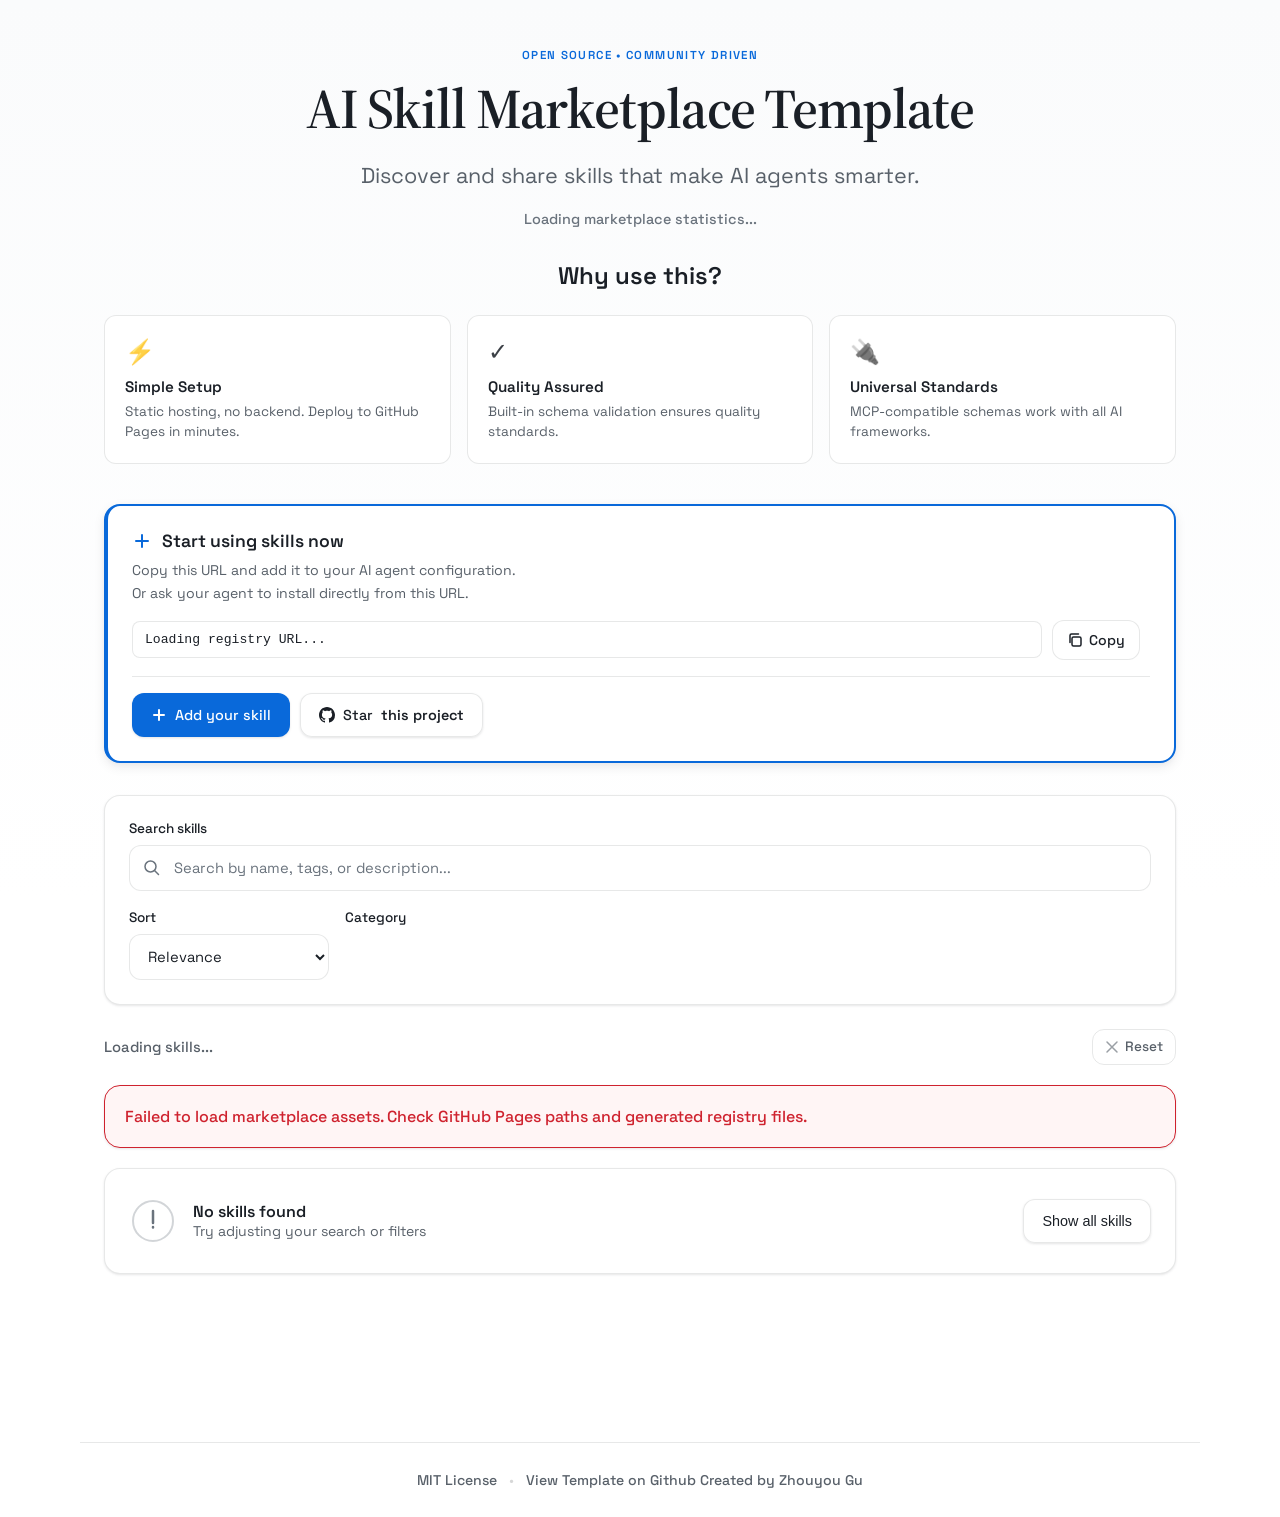
==== marketplace/index.html @ c140e0f5 "Update footer template link text and fixed URL" ====
<!doctype html>
<html lang="en">
  <head>
    <meta charset="utf-8">
    <meta name="viewport" content="width=device-width, initial-scale=1">
    <meta name="author" content="Zhouyou Gu">
    <meta name="license" content="MIT">
    <meta name="description" content="Fork-friendly, GitHub-native marketplace template for reusable AI agent skills.">
    <meta name="theme-color" content="#1f6f62">
    <link rel="canonical" href="https://zhouyou-gu.github.io/skill-marketplace-template/marketplace/">
    <title>AI Skill Marketplace Template</title>
    <link rel="icon" href="assets/icon.svg" type="image/svg+xml" sizes="any">

    <meta property="og:type" content="website">
    <meta property="og:url" content="https://zhouyou-gu.github.io/skill-marketplace-template/marketplace/">
    <meta property="og:title" content="AI Skill Marketplace Template">
    <meta property="og:description" content="Reusable agent skills with a registry-first, GitHub-native workflow.">
    <meta property="og:image" content="https://zhouyou-gu.github.io/skill-marketplace-template/marketplace/assets/preview.png?v=3">
    <meta property="og:image:secure_url" content="https://zhouyou-gu.github.io/skill-marketplace-template/marketplace/assets/preview.png?v=3">
    <meta property="og:image:type" content="image/png">
    <meta property="og:image:width" content="1200">
    <meta property="og:image:height" content="630">
    <meta property="og:image:alt" content="AI Skill Marketplace preview card">

    <meta name="twitter:card" content="summary_large_image">
    <meta name="twitter:title" content="AI Skill Marketplace Template">
    <meta name="twitter:description" content="Fork-friendly marketplace template for reusable AI agent skills.">
    <meta name="twitter:image" content="https://zhouyou-gu.github.io/skill-marketplace-template/marketplace/assets/preview.png?v=3">
    <meta name="twitter:image:alt" content="AI Skill Marketplace preview card">
    <link rel="preconnect" href="https://fonts.googleapis.com">
    <link rel="preconnect" href="https://fonts.gstatic.com" crossorigin>
    <link href="https://fonts.googleapis.com/css2?family=Space+Grotesk:wght@400;500;700&family=Source+Serif+4:opsz,wght@8..60,400;8..60,600&display=swap" rel="stylesheet">
    <link rel="stylesheet" href="style.css">
  </head>
  <body>
    <div class="bg-shape bg-shape-a"></div>
    <div class="bg-shape bg-shape-b"></div>

    <main class="shell">
      <header class="hero">
        <p class="eyebrow">Open Source • Community Driven</p>
        <h1 id="marketplace-title">AI Skill Marketplace Template</h1>
        <p id="marketplace-description" class="hero-lead">Discover and share skills that make AI agents smarter.</p>
        <p id="hero-stats" class="hero-stats" aria-live="polite">Loading marketplace statistics...</p>
      </header>

      <section class="features-grid" aria-label="Why use this marketplace">
        <div class="features-header">
          <h2>Why use this?</h2>
        </div>
        <div class="features-cards">
          <article class="feature-card">
            <div class="feature-icon" aria-hidden="true">⚡</div>
            <h3>Simple Setup</h3>
            <p>Static hosting, no backend. Deploy to GitHub Pages in minutes.</p>
          </article>
          <article class="feature-card">
            <div class="feature-icon" aria-hidden="true">✓</div>
            <h3>Quality Assured</h3>
            <p>Built-in schema validation ensures quality standards.</p>
          </article>
          <article class="feature-card">
            <div class="feature-icon" aria-hidden="true">🔌</div>
            <h3>Universal Standards</h3>
            <p>MCP-compatible schemas work with all AI frameworks.</p>
          </article>
        </div>
      </section>

      <section id="quickstart" class="quickstart" aria-labelledby="quickstart-title">
        <div class="quickstart-header">
          <h2 id="quickstart-title" class="quickstart-title">
            <svg width="20" height="20" viewBox="0 0 20 20" fill="none" aria-hidden="true">
              <path d="M10 4v12m-6-6h12" stroke="currentColor" stroke-width="2" stroke-linecap="round"/>
            </svg>
            Start using skills now
          </h2>
          <p class="quickstart-description">
            Copy this URL and add it to your AI agent configuration.
            <span class="quickstart-description-alt">Or ask your agent to install directly from this URL.</span>
          </p>
        </div>
        <div class="registry-row">
          <code id="registry-url" class="registry-url" aria-label="Registry URL">Loading registry URL...</code>
          <button id="copy-registry" class="btn-copy" type="button" aria-label="Copy URL to clipboard">
            <svg width="16" height="16" viewBox="0 0 16 16" fill="none" aria-hidden="true">
              <rect x="5" y="5" width="9" height="9" rx="1.5" stroke="currentColor" stroke-width="1.5"/>
              <path d="M3 10.5V3.5A1.5 1.5 0 0 1 4.5 2h7" stroke="currentColor" stroke-width="1.5" stroke-linecap="round"/>
            </svg>
            Copy
          </button>
          <span id="copy-status" class="copy-status" role="status" aria-live="polite"></span>
        </div>
        <div class="quickstart-actions">
          <a id="cta-add-skill" class="btn btn-primary" href="#" target="_blank" rel="noreferrer">
            <svg width="16" height="16" viewBox="0 0 16 16" fill="none" aria-hidden="true">
              <path d="M8 3v10M3 8h10" stroke="currentColor" stroke-width="2" stroke-linecap="round"/>
            </svg>
            Add your skill
          </a>
          <a id="cta-star-repo" class="btn btn-secondary" href="#" target="_blank" rel="noreferrer">
            <svg width="16" height="16" viewBox="0 0 16 16" fill="currentColor" aria-hidden="true">
              <path d="M8 0C3.58 0 0 3.58 0 8c0 3.54 2.29 6.53 5.47 7.59.4.07.55-.17.55-.38 0-.19-.01-.82-.01-1.49-2.01.37-2.53-.49-2.69-.94-.09-.23-.48-.94-.82-1.13-.28-.15-.68-.52-.01-.53.63-.01 1.08.58 1.23.82.72 1.21 1.87.87 2.33.66.07-.52.28-.87.51-1.07-1.78-.2-3.64-.89-3.64-3.95 0-.87.31-1.59.82-2.15-.08-.2-.36-1.02.08-2.12 0 0 .67-.21 2.2.82.64-.18 1.32-.27 2-.27.68 0 1.36.09 2 .27 1.53-1.04 2.2-.82 2.2-.82.44 1.1.16 1.92.08 2.12.51.56.82 1.27.82 2.15 0 3.07-1.87 3.75-3.65 3.95.29.25.54.73.54 1.48 0 1.07-.01 1.93-.01 2.2 0 .21.15.46.55.38A8.013 8.013 0 0016 8c0-4.42-3.58-8-8-8z"/>
            </svg>
            Star <span id="star-count" class="star-count">this project</span>
          </a>
        </div>
      </section>

      <section class="controls" aria-label="Search and filters">
        <div class="control search">
          <label for="search-input">
            <span class="control-label">Search skills</span>
          </label>
          <div class="input-wrapper">
            <svg class="input-icon" width="18" height="18" viewBox="0 0 18 18" fill="none" aria-hidden="true">
              <circle cx="7.5" cy="7.5" r="5.5" stroke="currentColor" stroke-width="1.5"/>
              <path d="M11.5 11.5l4 4" stroke="currentColor" stroke-width="1.5" stroke-linecap="round"/>
            </svg>
            <input id="search-input" type="search" placeholder="Search by name, tags, or description..." autocomplete="off" spellcheck="false" aria-label="Search skills">
          </div>
        </div>

        <div class="control-group">
          <div class="control sort">
            <label for="sort-select">
              <span class="control-label">Sort</span>
            </label>
            <select id="sort-select" aria-label="Sort skills">
              <option value="relevance">Relevance</option>
              <option value="config">Recommended</option>
              <option value="alpha">Alphabetical</option>
            </select>
          </div>

          <div class="control filter">
            <label for="category-chips">
              <span class="control-label">Category</span>
            </label>
            <div id="category-chips" class="chips" role="group" aria-label="Filter by category"></div>
          </div>
        </div>
      </section>

      <section class="status-row" aria-live="polite" aria-atomic="true">
        <p id="results-summary" class="results-summary">Loading skills...</p>
        <button id="clear-filters" class="btn-reset" type="button" aria-label="Reset all filters">
          <svg width="14" height="14" viewBox="0 0 14 14" fill="none" aria-hidden="true">
            <path d="M2 2l10 10M12 2L2 12" stroke="currentColor" stroke-width="1.5" stroke-linecap="round"/>
          </svg>
          Reset
        </button>
      </section>

      <section id="loading-panel" class="panel loading" aria-live="polite">
        <div class="loading-content">
          <div class="loading-spinner" aria-hidden="true"></div>
          <p>Loading marketplace data...</p>
        </div>
      </section>
      <section id="error-panel" class="panel error" role="alert" hidden></section>
      <section id="empty-panel" class="panel empty" hidden>
        <div class="empty-content">
          <svg class="empty-icon" width="48" height="48" viewBox="0 0 48 48" fill="none" aria-hidden="true">
            <circle cx="24" cy="24" r="20" stroke="currentColor" stroke-width="2" opacity="0.3"/>
            <path d="M24 14v12m0 4v.5" stroke="currentColor" stroke-width="2.5" stroke-linecap="round"/>
          </svg>
          <div>
            <p id="empty-message" class="empty-title">No skills found</p>
            <p class="empty-hint">Try adjusting your search or filters</p>
          </div>
        </div>
        <button id="empty-reset" class="btn btn-secondary" type="button">Show all skills</button>
      </section>

      <section id="skills-grid" class="skills-grid" aria-live="polite"></section>
    </main>

    <footer class="footer">
      <div class="footer-content">
        <div class="footer-links">
          <a href="../LICENSE" target="_blank" rel="noopener noreferrer">MIT License</a>
          <span class="footer-divider">•</span>
          <a id="footer-repo-link" href="https://github.com/zhouyou-gu/skill-marketplace-template" target="_blank" rel="noopener noreferrer">View Template on Github Created by Zhouyou Gu</a>
        </div>
      </div>
    </footer>

    <script src="app.js"></script>
  </body>
</html>
---- marketplace/style.css ----
:root {
  --bg-0: #ffffff;
  --bg-1: #fafbfc;
  --bg-2: #f5f7f9;
  --text-0: #1a1f26;
  --text-1: #586069;
  --text-2: #6a737d;
  --card: #ffffff;
  --card-hover: #ffffff;
  --line: rgba(27, 31, 36, 0.10);
  --line-strong: rgba(27, 31, 36, 0.18);
  --accent: #0969da;
  --accent-hover: #0550ae;
  --accent-light: rgba(9, 105, 218, 0.08);
  --accent-gradient: linear-gradient(135deg, #0969da 0%, #54aeff 100%);
  --chip-bg: #f5f7f9;
  --chip-hover: #ebeef2;
  --danger: #cf222e;
  --success: #1a7f37;
  --warning: #bf8700;
  --info: #0969da;
  --shadow-sm: 0 1px 3px rgba(27, 31, 36, 0.08), 0 1px 2px rgba(27, 31, 36, 0.04);
  --shadow-md: 0 4px 12px rgba(27, 31, 36, 0.08), 0 2px 6px rgba(27, 31, 36, 0.04);
  --shadow-lg: 0 8px 24px rgba(27, 31, 36, 0.10), 0 4px 12px rgba(27, 31, 36, 0.05);
  --shadow-xl: 0 12px 32px rgba(27, 31, 36, 0.12), 0 6px 16px rgba(27, 31, 36, 0.06);
  --radius-sm: 8px;
  --radius-md: 12px;
  --radius-lg: 16px;
  --radius-xl: 20px;
  --ease-smooth: cubic-bezier(0.4, 0, 0.2, 1);
  --ease-bounce: cubic-bezier(0.68, -0.55, 0.265, 1.55);
}

* {
  box-sizing: border-box;
}

body {
  margin: 0;
  min-height: 100vh;
  color: var(--text-0);
  background: var(--bg-0);
  font-family: "Space Grotesk", -apple-system, BlinkMacSystemFont, "Segoe UI", sans-serif;
  position: relative;
  overflow-x: hidden;
}

body::before {
  content: "";
  position: fixed;
  inset: 0;
  pointer-events: none;
  background: linear-gradient(180deg, var(--bg-1) 0%, var(--bg-0) 100%);
  z-index: 0;
}

.bg-shape {
  display: none;
}

.bg-shape-a {
  display: none;
}

.bg-shape-b {
  display: none;
}

.shell {
  position: relative;
  z-index: 1;
  max-width: 1120px;
  margin: 0 auto;
  padding: 48px 24px 80px;
}

.hero {
  margin-bottom: 32px;
  max-width: 980px;
  text-align: center;
  margin-left: auto;
  margin-right: auto;
}

.eyebrow {
  text-transform: uppercase;
  letter-spacing: 0.12em;
  font-size: 0.72rem;
  font-weight: 600;
  color: var(--accent);
  margin: 0 0 16px;
}

h1 {
  font-family: "Source Serif 4", Georgia, serif;
  font-size: clamp(2.5rem, 6vw, 3.5rem);
  line-height: 1.1;
  font-weight: 600;
  margin: 0 0 20px;
  letter-spacing: -0.02em;
}

#marketplace-title {
  white-space: nowrap;
}

.hero-lead {
  font-size: clamp(1.1rem, 2.5vw, 1.35rem);
  line-height: 1.5;
  color: var(--text-1);
  margin: 0;
  max-width: 600px;
  margin-left: auto;
  margin-right: auto;
}

.btn {
  text-decoration: none;
  display: inline-flex;
  align-items: center;
  justify-content: center;
  gap: 8px;
  min-height: 44px;
  padding: 10px 18px;
  border-radius: var(--radius-md);
  border: 1px solid transparent;
  font-size: 0.9rem;
  font-weight: 500;
  cursor: pointer;
  transition: all 180ms var(--ease-smooth);
  white-space: nowrap;
}

.btn svg {
  flex-shrink: 0;
  transition: transform 180ms var(--ease-smooth);
}

.btn:hover svg {
  transform: scale(1.1);
}

.btn-primary {
  color: #fff;
  background: var(--accent);
  box-shadow: var(--shadow-sm);
}

.btn-primary:hover {
  background: var(--accent-hover);
  box-shadow: var(--shadow-md);
  transform: translateY(-1px);
}

.btn-primary:active {
  transform: translateY(0);
  box-shadow: var(--shadow-sm);
}

.btn-secondary {
  color: var(--text-0);
  background: rgba(255, 255, 255, 0.9);
  border-color: var(--line);
  box-shadow: var(--shadow-sm);
}

.btn-secondary:hover {
  background: #fff;
  border-color: var(--line-strong);
  box-shadow: var(--shadow-md);
  transform: translateY(-1px);
}

.btn-ghost-link {
  color: var(--text-0);
  border-color: var(--line);
  background: transparent;
}

.btn-ghost-link:hover {
  background: rgba(255, 255, 255, 0.6);
  border-color: var(--line-strong);
}

.star-count {
  font-weight: 600;
}

.hero-stats {
  margin-top: 18px;
  font-size: 0.9rem;
  color: var(--text-2);
  font-weight: 500;
}

.controls {
  display: flex;
  flex-direction: column;
  gap: 18px;
  margin-bottom: 24px;
  border: 1px solid var(--line);
  border-radius: var(--radius-lg);
  padding: 24px;
  background: var(--card);
  box-shadow: var(--shadow-sm);
}

.control {
  display: flex;
  flex-direction: column;
  gap: 8px;
}

.control label {
  display: flex;
  flex-direction: column;
  gap: 4px;
}

.control-group {
  display: grid;
  grid-template-columns: minmax(140px, 200px) 1fr;
  gap: 16px;
  align-items: start;
}

.control-label {
  font-size: 0.85rem;
  font-weight: 500;
  color: var(--text-0);
}

.control-hint {
  font-size: 0.78rem;
  color: var(--text-2);
}

.hint {
  font-size: 0.76rem;
  color: var(--text-2);
  margin-top: 2px;
}

kbd {
  font: inherit;
  font-size: 0.72rem;
  font-weight: 500;
  border: 1px solid var(--line);
  border-bottom-width: 2px;
  border-radius: 5px;
  padding: 2px 6px;
  background: rgba(255, 255, 255, 0.9);
  box-shadow: 0 1px 2px rgba(31, 42, 48, 0.06);
}

.input-wrapper {
  position: relative;
  display: flex;
  align-items: center;
}

.input-icon {
  position: absolute;
  left: 14px;
  color: var(--text-2);
  pointer-events: none;
  transition: color 180ms var(--ease-smooth);
}

.input-wrapper:focus-within .input-icon {
  color: var(--accent);
}

input,
select {
  width: 100%;
  min-height: 46px;
  border: 1px solid var(--line);
  border-radius: var(--radius-md);
  padding: 12px 14px;
  font: inherit;
  font-size: 0.92rem;
  color: var(--text-0);
  background: rgba(255, 255, 255, 0.9);
  transition: all 180ms var(--ease-smooth);
}

input[type="search"] {
  padding-left: 44px;
}

input::placeholder {
  color: var(--text-2);
}

input:hover,
select:hover {
  border-color: var(--line-strong);
  background: #fff;
}

input:focus,
select:focus,
.chip:focus-visible,
.ghost-btn:focus-visible,
.btn:focus-visible,
.btn-copy:focus-visible {
  outline: 2px solid transparent;
  outline-offset: 2px;
  border-color: var(--accent);
  box-shadow: 0 0 0 3px var(--accent-light), var(--shadow-sm);
}

.filter-section {
  margin-bottom: 20px;
}

.filter-header {
  display: flex;
  justify-content: space-between;
  align-items: center;
  margin-bottom: 12px;
  flex-wrap: wrap;
  gap: 8px;
}

.filter-label {
  display: block;
  font-size: 0.85rem;
  font-weight: 500;
  color: var(--text-0);
  margin: 0;
}

.popular-tags-hint {
  display: flex;
  align-items: center;
  gap: 6px;
  color: var(--text-2);
}

.popular-tags-hint svg {
  color: var(--accent);
  width: 14px;
  height: 14px;
}

.popular-tags-hint small {
  font-size: 0.8rem;
}

.popular-tags-hint span {
  color: var(--text-1);
  font-weight: 500;
}

.chips {
  display: flex;
  flex-wrap: wrap;
  gap: 10px;
}

.chip {
  border: 1px solid var(--line);
  border-radius: 999px;
  min-height: 42px;
  background: var(--chip-bg);
  color: var(--text-0);
  font: inherit;
  font-size: 0.88rem;
  font-weight: 500;
  padding: 8px 16px;
  cursor: pointer;
  touch-action: manipulation;
  transition: all 160ms var(--ease-smooth);
  -webkit-user-select: none;
  user-select: none;
}

.chip:hover:not(:disabled) {
  background: var(--chip-hover);
  border-color: var(--line-strong);
  transform: translateY(-1px);
  box-shadow: var(--shadow-sm);
}

.chip:active:not(:disabled) {
  transform: translateY(0);
}

.chip[aria-pressed="true"] {
  background: var(--accent);
  border-color: var(--accent);
  color: #fff;
  box-shadow: var(--shadow-sm);
}

.chip[aria-pressed="true"]:hover:not(:disabled) {
  background: var(--accent-hover);
  border-color: var(--accent-hover);
}

.chip:disabled {
  opacity: 0.4;
  cursor: not-allowed;
  transform: none;
}

.status-row {
  display: flex;
  align-items: center;
  justify-content: space-between;
  gap: 16px;
  margin: 0 0 20px;
}

.results-summary {
  margin: 0;
  color: var(--text-1);
  font-size: 0.92rem;
  font-weight: 500;
}

.quickstart {
  border: 2px solid var(--accent);
  border-radius: var(--radius-lg);
  background: var(--card);
  box-shadow: 0 0 0 4px var(--accent-light), var(--shadow-md);
  padding: 24px;
  margin: 0 0 32px;
  box-shadow: var(--shadow-md);
  border-left: 4px solid var(--accent);
}

.quickstart-header {
  margin-bottom: 16px;
}

.quickstart-title {
  margin: 0 0 8px;
  font-size: 1.1rem;
  font-weight: 600;
  display: flex;
  align-items: center;
  gap: 10px;
  color: var(--text-0);
}

.quickstart-title svg {
  color: var(--accent);
  flex-shrink: 0;
}

.quickstart-description {
  margin: 0;
  font-size: 0.88rem;
  color: var(--text-1);
  line-height: 1.5;
}

.quickstart-description-alt {
  display: block;
  margin-top: 2px;
}

.registry-row {
  display: flex;
  flex-wrap: wrap;
  align-items: center;
  gap: 10px;
}

.registry-url {
  flex: 1;
  min-width: 0;
  display: block;
  background: rgba(255, 255, 255, 0.9);
  border: 1px solid var(--line);
  border-radius: var(--radius-sm);
  padding: 10px 12px;
  font-family: 'SF Mono', 'Monaco', 'Cascadia Code', 'Courier New', monospace;
  font-size: 0.82rem;
  color: var(--text-0);
  overflow-x: auto;
  white-space: nowrap;
}

.registry-url::-webkit-scrollbar {
  height: 6px;
}

.registry-url::-webkit-scrollbar-thumb {
  background: var(--line-strong);
  border-radius: 3px;
}

.btn-copy {
  border: 1px solid var(--line);
  border-radius: var(--radius-md);
  background: rgba(255, 255, 255, 0.9);
  color: var(--text-0);
  font: inherit;
  font-size: 0.88rem;
  font-weight: 500;
  min-height: 40px;
  padding: 8px 14px;
  cursor: pointer;
  display: inline-flex;
  align-items: center;
  gap: 6px;
  touch-action: manipulation;
  transition: all 160ms var(--ease-smooth);
}

.btn-copy:hover {
  background: #fff;
  border-color: var(--line-strong);
  box-shadow: var(--shadow-sm);
  transform: translateY(-1px);
}

.btn-copy:active {
  transform: translateY(0);
}

.btn-copy svg {
  flex-shrink: 0;
  transition: transform 180ms var(--ease-smooth);
}

.btn-copy:hover svg {
  transform: scale(1.1);
}

.copy-status {
  font-size: 0.85rem;
  font-weight: 500;
  color: var(--success);
  min-height: 1.5em;
  opacity: 0;
  transition: opacity 200ms var(--ease-smooth);
}

.copy-status:not(:empty) {
  opacity: 1;
}

.quickstart-actions {
  display: flex;
  flex-wrap: wrap;
  gap: 10px;
  margin-top: 16px;
  padding-top: 16px;
  border-top: 1px solid var(--line);
}

.btn-reset {
  border: 1px solid var(--line);
  border-radius: var(--radius-md);
  background: transparent;
  color: var(--text-1);
  font: inherit;
  font-size: 0.85rem;
  font-weight: 500;
  min-height: 36px;
  padding: 6px 12px;
  cursor: pointer;
  display: inline-flex;
  align-items: center;
  gap: 6px;
  touch-action: manipulation;
  transition: all 160ms var(--ease-smooth);
}

.btn-reset svg {
  width: 14px;
  height: 14px;
  opacity: 0.6;
}

.btn-reset:hover:not(:disabled) {
  background: var(--bg-2);
  border-color: var(--line-strong);
  color: var(--text-0);
}

.btn-reset:hover:not(:disabled) svg {
  opacity: 1;
}

.btn-reset:active:not(:disabled) {
  transform: scale(0.98);
}

.btn-reset:disabled {
  opacity: 0.4;
  cursor: not-allowed;
}

.ghost-btn {
  border: 1px solid var(--line);
  border-radius: 999px;
  background: rgba(255, 255, 255, 0.8);
  color: var(--text-0);
  font: inherit;
  font-size: 0.88rem;
  font-weight: 500;
  min-height: 40px;
  padding: 8px 16px;
  cursor: pointer;
  touch-action: manipulation;
  transition: all 160ms var(--ease-smooth);
}

.ghost-btn:hover:not(:disabled) {
  background: #fff;
  border-color: var(--line-strong);
  box-shadow: var(--shadow-sm);
  transform: translateY(-1px);
}

.ghost-btn:active:not(:disabled) {
  transform: translateY(0);
}

.ghost-btn:disabled {
  opacity: 0.4;
  cursor: not-allowed;
}

.panel {
  border-radius: var(--radius-lg);
  padding: 20px;
  margin-bottom: 20px;
  border: 1px solid var(--line);
  background: var(--card);
  box-shadow: var(--shadow-sm);
}

.panel.loading {
  color: var(--text-1);
  background: var(--bg-2);
}

.loading-content {
  display: flex;
  align-items: center;
  gap: 14px;
}

.loading-spinner {
  width: 20px;
  height: 20px;
  border: 3px solid var(--line);
  border-top-color: var(--accent);
  border-radius: 50%;
  animation: spin 800ms linear infinite;
}

@keyframes spin {
  to {
    transform: rotate(360deg);
  }
}

.panel.error {
  border-color: var(--danger);
  color: var(--danger);
  background: #fff5f5;
  font-weight: 500;
}

.panel.empty {
  display: flex;
  align-items: center;
  justify-content: space-between;
  gap: 20px;
  padding: 28px 24px;
}

.empty-content {
  display: flex;
  align-items: center;
  gap: 16px;
}

.empty-icon {
  flex-shrink: 0;
  color: var(--text-2);
}

.empty-title {
  margin: 0 0 4px;
  font-size: 1rem;
  font-weight: 600;
  color: var(--text-0);
}

.empty-hint {
  margin: 0;
  font-size: 0.88rem;
  color: var(--text-1);
}

.panel.empty p {
  margin: 0;
}

.skills-grid {
  display: grid;
  grid-template-columns: repeat(auto-fill, minmax(min(100%, 280px), 1fr));
  gap: 18px;
  margin-bottom: 20px;
}

.card {
  border: 1px solid var(--line);
  background: var(--card);
  border-radius: var(--radius-lg);
  padding: 20px;
  box-shadow: var(--shadow-sm);
  display: flex;
  flex-direction: column;
  gap: 12px;
  min-height: 240px;
  animation: card-in 280ms var(--ease-smooth) both;
  transition: transform 200ms var(--ease-smooth), 
              box-shadow 200ms var(--ease-smooth),
              border-color 200ms var(--ease-smooth);
}

@keyframes card-in {
  from {
    opacity: 0;
    transform: translateY(12px) scale(0.98);
  }

  to {
    opacity: 1;
    transform: translateY(0) scale(1);
  }
}

.card:hover {
  transform: translateY(-4px);
  box-shadow: var(--shadow-lg);
  border-color: var(--accent);
}

.card:active {
  transform: translateY(-2px);
  transition-duration: 80ms;
}

.card h3 {
  margin: 0;
  font-size: 1.12rem;
  font-weight: 600;
  line-height: 1.3;
  color: var(--text-0);
}

.card-description {
  margin: 0;
  color: var(--text-1);
  font-size: 0.9rem;
  line-height: 1.5;
  display: -webkit-box;
  -webkit-box-orient: vertical;
  -webkit-line-clamp: 3;
  line-clamp: 3;
  overflow: hidden;
}

.meta {
  display: flex;
  flex-wrap: wrap;
  gap: 7px;
  margin-top: auto;
  padding-top: 4px;
}

.badge {
  font-size: 0.76rem;
  font-weight: 500;
  border-radius: 999px;
  border: 1px solid var(--line);
  padding: 5px 10px;
  white-space: nowrap;
  transition: all 160ms var(--ease-smooth);
}

.badge-category {
  background: rgba(31, 111, 98, 0.12);
  border-color: rgba(31, 111, 98, 0.3);
  color: var(--accent);
}

.badge-difficulty {
  background: rgba(255, 207, 139, 0.25);
  border-color: rgba(255, 207, 139, 0.4);
}

.badge-tag {
  background: #f8f3ea;
  border-color: var(--line);
}

.badge-muted {
  color: var(--text-2);
  background: rgba(255, 255, 255, 0.8);
  border-color: var(--line);
}

.badge.is-match,
mark {
  background: rgba(255, 207, 139, 0.5);
  border-color: rgba(255, 207, 139, 0.6);
}

mark {
  color: inherit;
  padding: 1px 2px;
  border-radius: 3px;
  font-weight: 500;
}

/* Tablet breakpoint */
@media (max-width: 980px) {
  .shell {
    padding: 36px 20px 60px;
  }

  .hero {
    margin-bottom: 28px;
  }

  #marketplace-title {
    white-space: normal;
  }

  .features-cards {
    grid-template-columns: repeat(auto-fit, minmax(min(100%, 240px), 1fr));
    gap: 16px;
  }

  .controls {
    gap: 16px;
  }

  .skills-grid {
    grid-template-columns: repeat(auto-fill, minmax(min(100%, 260px), 1fr));
    gap: 16px;
  }
}

/* Mobile breakpoint */
@media (max-width: 720px) {
  .shell {
    padding: 24px 16px 48px;
  }

  .hero {
    margin-bottom: 28px;
  }

  h1 {
    margin-bottom: 12px;
  }

  .bg-shape {
    opacity: 0.3;
  }

  .bg-shape-a {
    width: 320px;
    height: 320px;
  }

  .bg-shape-b {
    width: 280px;
    height: 280px;
  }

  .hero-actions {
    width: 100%;
  }

  .quickstart-actions .btn {
    flex: 1;
    min-width: 0;
    justify-content: center;
  }

  .features-cards {
    grid-template-columns: 1fr;
    gap: 12px;
  }

  .feature-card {
    padding: 16px;
  }

  .controls {
    position: sticky;
    top: 12px;
    z-index: 10;
    padding: 18px;
    margin-bottom: 20px;
    box-shadow: var(--shadow-md);
  }

  .control-group {
    grid-template-columns: 1fr;
    gap: 14px;
  }

  .chips {
    flex-wrap: nowrap;
    overflow-x: auto;
    padding-bottom: 6px;
    scrollbar-width: thin;
    scrollbar-color: var(--line-strong) transparent;
    gap: 8px;
  }

  .chips::-webkit-scrollbar {
    height: 6px;
  }

  .chips::-webkit-scrollbar-track {
    background: transparent;
  }

  .chips::-webkit-scrollbar-thumb {
    background: var(--line-strong);
    border-radius: 3px;
  }

  .chip {
    flex: 0 0 auto;
  }

  .status-row,
  .panel.empty {
    flex-direction: column;
    align-items: flex-start;
    gap: 14px;
  }

  .status-row .btn-reset,
  .panel.empty .btn {
    width: 100%;
  }

  .quickstart {
    padding: 20px;
    margin-bottom: 24px;
  }

  .quickstart-title {
    font-size: 1rem;
  }

  .quickstart-actions {
    flex-direction: column;
  }

  .quickstart-actions .btn {
    width: 100%;
    justify-content: center;
  }

  .registry-row {
    flex-direction: column;
    align-items: stretch;
  }

  .btn-copy {
    width: 100%;
    justify-content: center;
  }

  .skills-grid {
    grid-template-columns: 1fr;
    gap: 14px;
  }

  .card {
    padding: 18px;
  }

  .empty-content {
    flex-direction: column;
    text-align: center;
  }

  .footer {
    padding: 24px 16px;
  }

  .footer-content {
    flex-direction: column;
    gap: 8px;
  }
}

/* Small mobile breakpoint */
@media (max-width: 480px) {
  h1 {
    font-size: 2rem;
  }

  .hero-lead {
    font-size: 1rem;
  }

  .card h3 {
    font-size: 1.05rem;
  }

  .card-description {
    font-size: 0.88rem;
  }
}

/* Reduced motion preferences */
@media (prefers-reduced-motion: reduce) {
  *,
  *::before,
  *::after {
    animation-duration: 0.01ms !important;
    animation-iteration-count: 1 !important;
    transition-duration: 0.01ms !important;
  }

  .card {
    animation: none;
  }

  .loading-spinner {
    animation: none;
    border-top-color: var(--line);
  }
}

/* High contrast mode support */
@media (prefers-contrast: high) {
  :root {
    --line: rgba(31, 42, 48, 0.3);
    --line-strong: rgba(31, 42, 48, 0.5);
  }

  .btn-primary {
    border: 2px solid var(--accent);
  }

  .card {
    border-width: 2px;
  }
}

/* Features Grid */
.features-grid {
  margin: 32px 0 40px;
}

.features-header {
  text-align: center;
  margin-bottom: 24px;
}

.features-header h2 {
  font-size: clamp(1.25rem, 2.5vw, 1.5rem);
  font-weight: 600;
  margin: 0;
  color: var(--text-0);
}

.features-cards {
  display: grid;
  grid-template-columns: repeat(auto-fit, minmax(min(100%, 240px), 1fr));
  gap: 16px;
}

.feature-card {
  border: 1px solid var(--line);
  border-radius: var(--radius-md);
  background: var(--card);
  padding: 20px;
  transition: all 200ms var(--ease-smooth);
}

.feature-card:hover {
  border-color: var(--line-strong);
  box-shadow: var(--shadow-sm);
  transform: translateY(-2px);
}

.feature-icon {
  font-size: 1.5rem;
  margin-bottom: 10px;
  display: block;
  opacity: 0.85;
}

.feature-card h3 {
  font-size: 0.95rem;
  font-weight: 600;
  margin: 0 0 6px;
  color: var(--text-0);
}

.feature-card p {
  margin: 0;
  color: var(--text-1);
  font-size: 0.85rem;
  line-height: 1.5;
}

/* Footer */
.footer {
  position: relative;
  z-index: 1;
  max-width: 1120px;
  margin: 48px auto 0;
  padding: 28px 24px;
  text-align: center;
  border-top: 1px solid var(--line);
}

.footer-content {
  display: flex;
  flex-wrap: wrap;
  justify-content: center;
  align-items: center;
  gap: 12px;
}

.footer-links {
  display: flex;
  flex-wrap: wrap;
  align-items: center;
  gap: 12px;
  font-size: 0.88rem;
}

.footer-links a {
  color: var(--text-1);
  text-decoration: none;
  font-weight: 500;
  transition: color 180ms var(--ease-smooth);
}

.footer-links a:hover {
  color: var(--accent);
}

.footer-links a:focus-visible {
  outline: 2px solid var(--accent);
  outline-offset: 2px;
  border-radius: 3px;
}

.footer-divider {
  color: var(--line-strong);
  -webkit-user-select: none;
  user-select: none;
}

/* Dark mode ready (optional) */
@media (prefers-color-scheme: dark) {
  /* Uncomment to enable dark mode */
  /*
  :root {
    --bg-0: #1a1f24;
    --bg-1: #151a1f;
    --text-0: #e8e6e3;
    --text-1: #b8c5cc;
    --text-2: #8a969c;
    --card: rgba(30, 35, 40, 0.9);
    --card-hover: rgba(35, 40, 45, 0.95);
    --line: rgba(255, 255, 255, 0.12);
    --line-strong: rgba(255, 255, 255, 0.2);
    --accent: #3d9b8a;
    --chip-bg: #2a3138;
  }

  body::before {
    background-image: radial-gradient(circle at 1px 1px, rgba(255, 255, 255, 0.06) 1px, transparent 0);
  }
  */
}
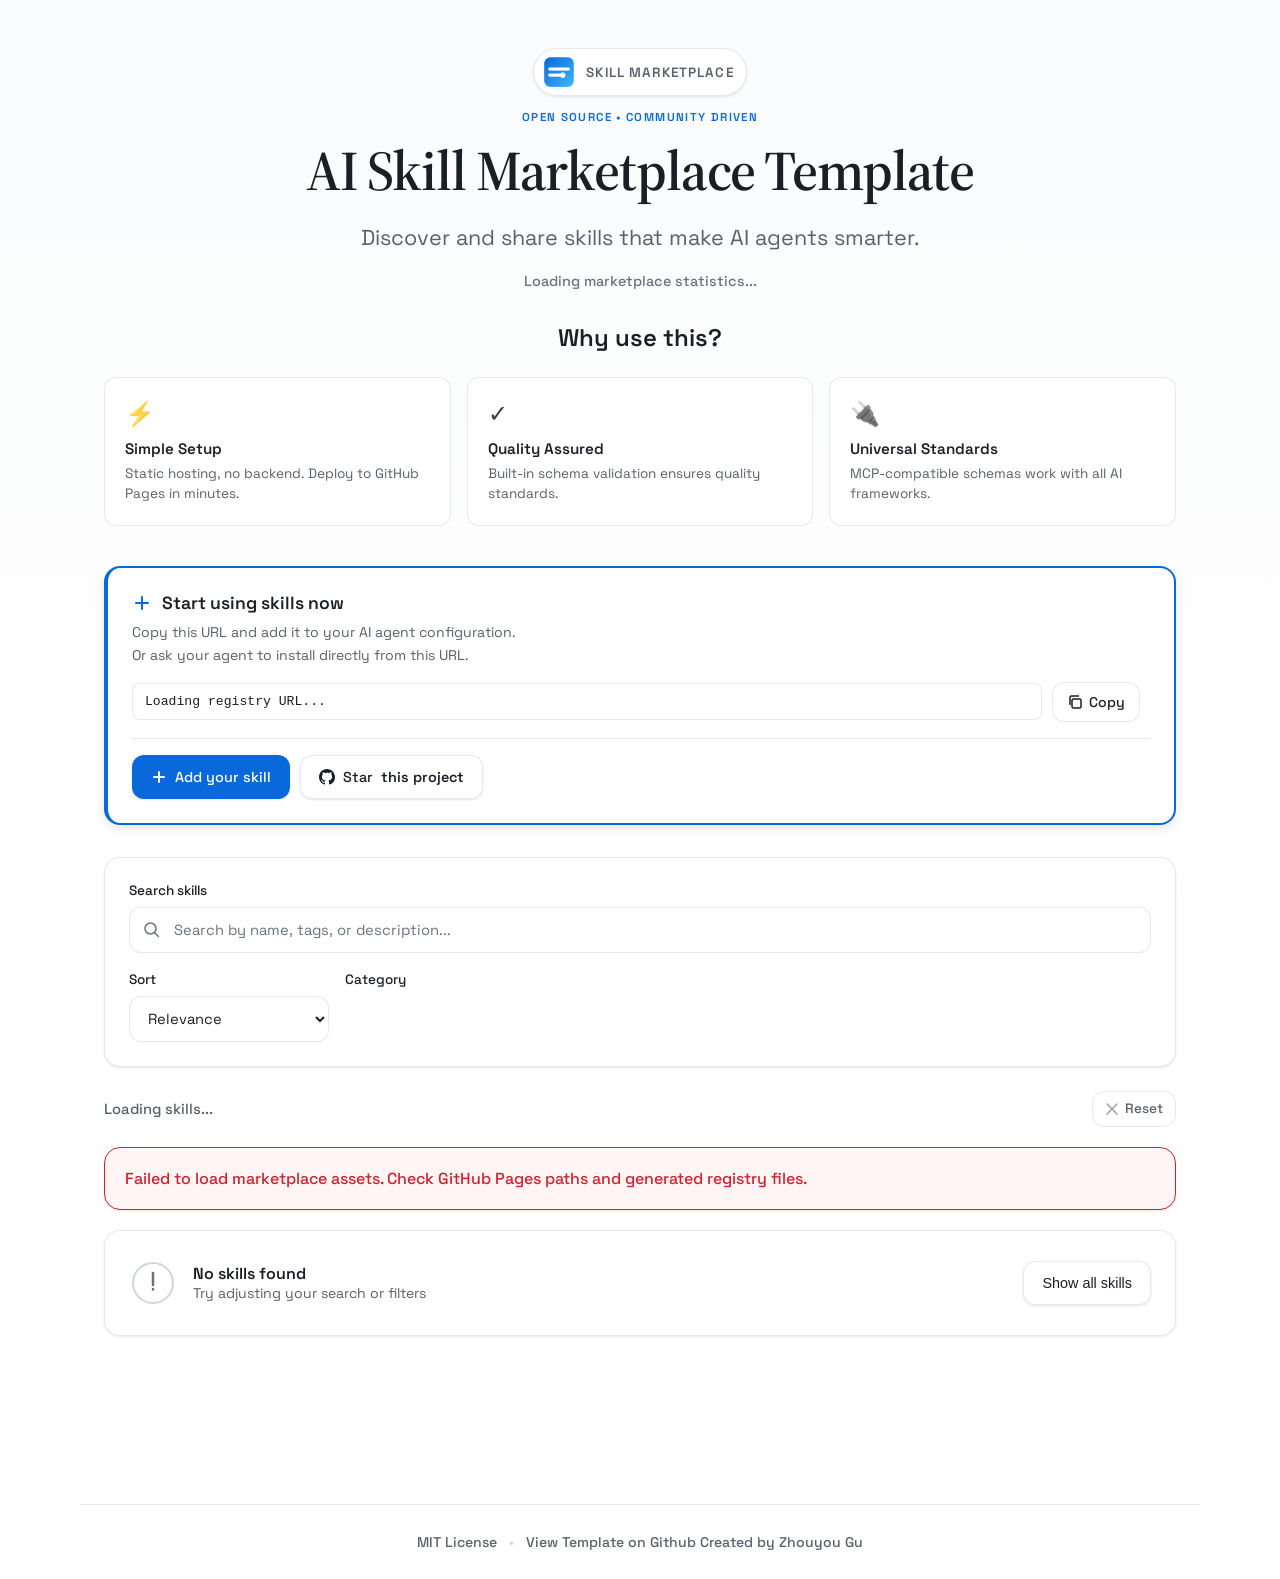
==== commit 5906c84e: "Refresh favicon assets and add top brand icon" ====
--- a/marketplace/index.html
+++ b/marketplace/index.html
@@ -10,6 +10,9 @@
     <link rel="canonical" href="https://zhouyou-gu.github.io/skill-marketplace-template/marketplace/">
     <title>AI Skill Marketplace Template</title>
     <link rel="icon" href="assets/icon.svg" type="image/svg+xml" sizes="any">
+    <link rel="icon" href="assets/favicon-32.png" type="image/png" sizes="32x32">
+    <link rel="icon" href="assets/favicon-16.png" type="image/png" sizes="16x16">
+    <link rel="apple-touch-icon" href="assets/apple-touch-icon.png" sizes="180x180">
 
     <meta property="og:type" content="website">
     <meta property="og:url" content="https://zhouyou-gu.github.io/skill-marketplace-template/marketplace/">
@@ -38,6 +41,10 @@
 
     <main class="shell">
       <header class="hero">
+        <div class="hero-brand">
+          <img src="assets/icon-96.png" alt="Skill Marketplace icon" class="hero-brand-icon" width="42" height="42">
+          <span class="hero-brand-text">Skill Marketplace</span>
+        </div>
         <p class="eyebrow">Open Source • Community Driven</p>
         <h1 id="marketplace-title">AI Skill Marketplace Template</h1>
         <p id="marketplace-description" class="hero-lead">Discover and share skills that make AI agents smarter.</p>
--- a/marketplace/style.css
+++ b/marketplace/style.css
@@ -82,6 +82,33 @@
   margin-right: auto;
 }
 
+.hero-brand {
+  display: inline-flex;
+  align-items: center;
+  gap: 10px;
+  padding: 6px 12px 6px 8px;
+  border-radius: 999px;
+  border: 1px solid var(--line);
+  background: rgba(255, 255, 255, 0.85);
+  box-shadow: var(--shadow-sm);
+  margin-bottom: 14px;
+}
+
+.hero-brand-icon {
+  width: 34px;
+  height: 34px;
+  border-radius: 9px;
+  flex-shrink: 0;
+}
+
+.hero-brand-text {
+  font-size: 0.84rem;
+  letter-spacing: 0.08em;
+  text-transform: uppercase;
+  font-weight: 600;
+  color: var(--text-1);
+}
+
 .eyebrow {
   text-transform: uppercase;
   letter-spacing: 0.12em;
@@ -835,6 +862,10 @@
     margin-bottom: 28px;
   }
 
+  .hero-brand {
+    margin-bottom: 12px;
+  }
+
   #marketplace-title {
     white-space: normal;
   }
@@ -1007,6 +1038,20 @@
 
 /* Small mobile breakpoint */
 @media (max-width: 480px) {
+  .hero-brand {
+    gap: 8px;
+    padding: 5px 10px 5px 7px;
+  }
+
+  .hero-brand-icon {
+    width: 30px;
+    height: 30px;
+  }
+
+  .hero-brand-text {
+    font-size: 0.76rem;
+  }
+
   h1 {
     font-size: 2rem;
   }
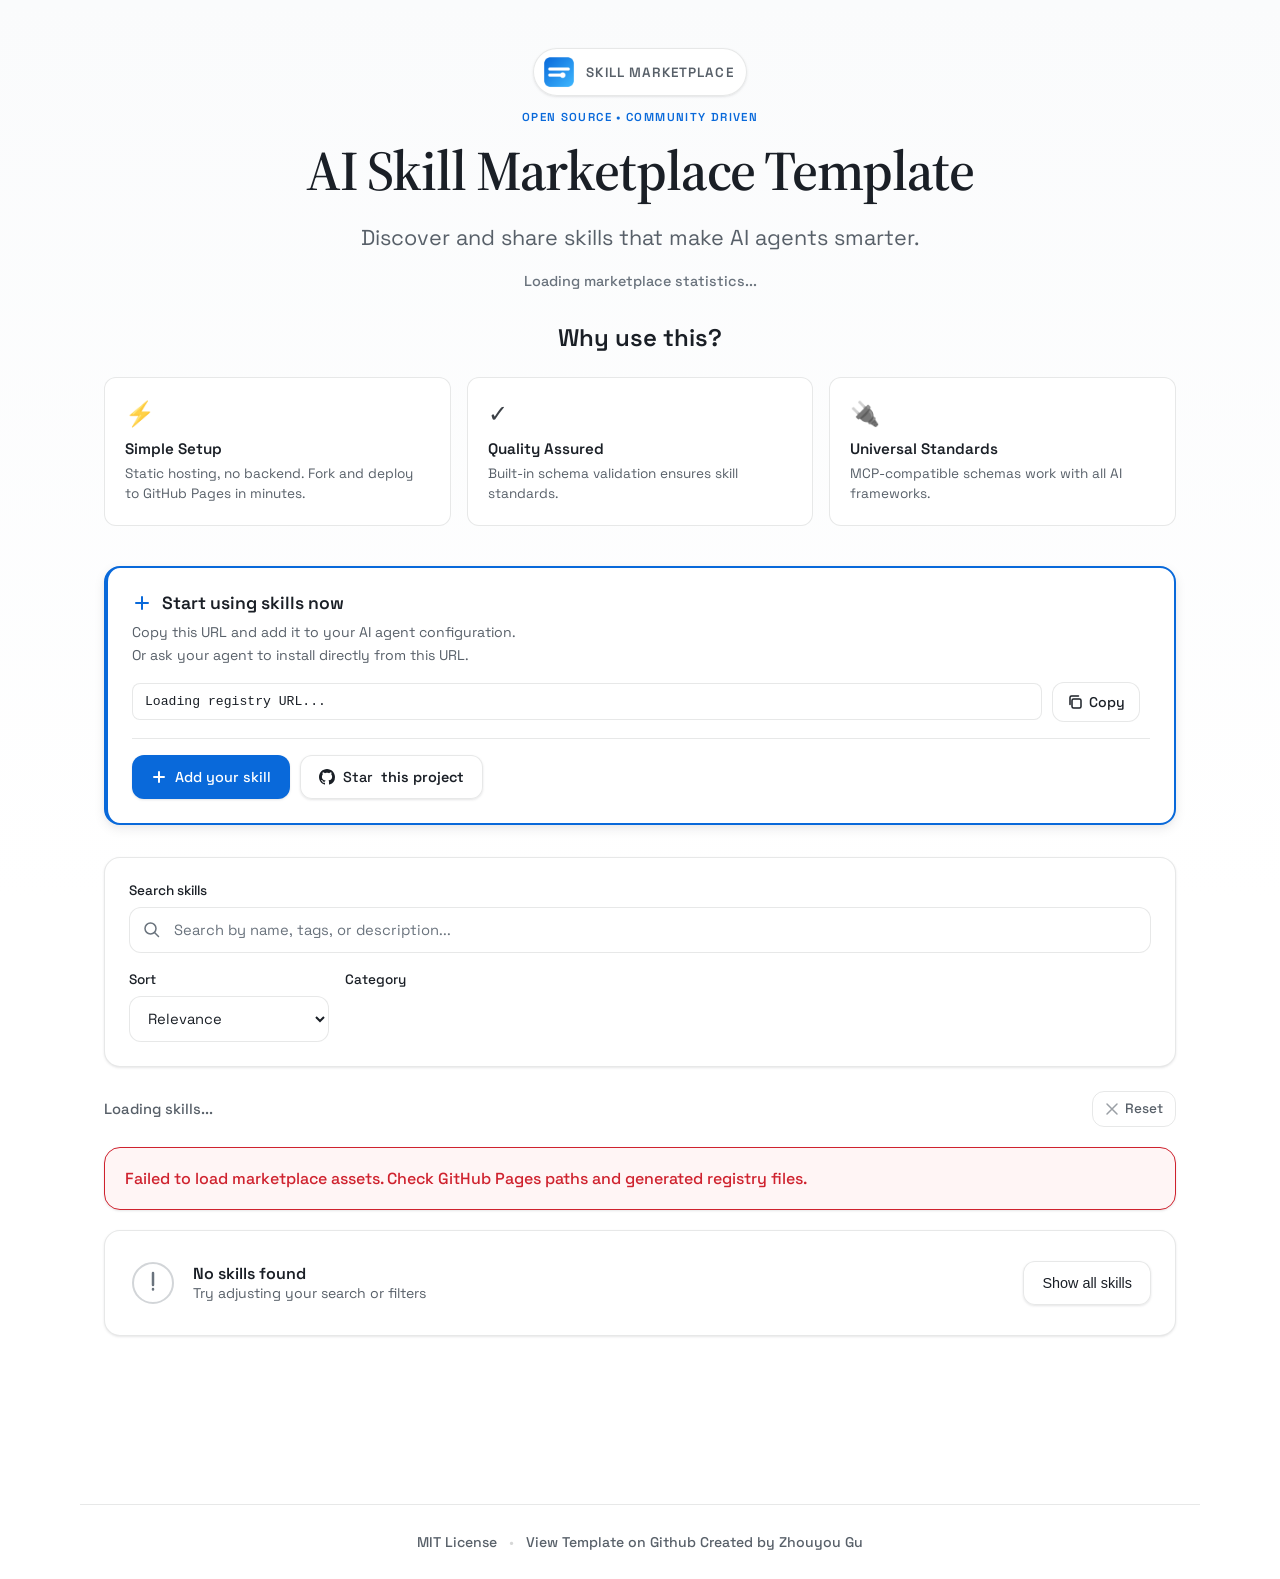
==== commit abda64fb: "Enable clickable skill cards and make meta links fork-safe" ====
--- a/marketplace/index.html
+++ b/marketplace/index.html
@@ -7,7 +7,7 @@
     <meta name="license" content="MIT">
     <meta name="description" content="Fork-friendly, GitHub-native marketplace template for reusable AI agent skills.">
     <meta name="theme-color" content="#1f6f62">
-    <link rel="canonical" href="https://zhouyou-gu.github.io/skill-marketplace-template/marketplace/">
+    <link rel="canonical" href="./">
     <title>AI Skill Marketplace Template</title>
     <link rel="icon" href="assets/icon.svg" type="image/svg+xml" sizes="any">
     <link rel="icon" href="assets/favicon-32.png" type="image/png" sizes="32x32">
@@ -15,11 +15,11 @@
     <link rel="apple-touch-icon" href="assets/apple-touch-icon.png" sizes="180x180">
 
     <meta property="og:type" content="website">
-    <meta property="og:url" content="https://zhouyou-gu.github.io/skill-marketplace-template/marketplace/">
+    <meta property="og:url" content="./">
     <meta property="og:title" content="AI Skill Marketplace Template">
     <meta property="og:description" content="Reusable agent skills with a registry-first, GitHub-native workflow.">
-    <meta property="og:image" content="https://zhouyou-gu.github.io/skill-marketplace-template/marketplace/assets/preview.png?v=3">
-    <meta property="og:image:secure_url" content="https://zhouyou-gu.github.io/skill-marketplace-template/marketplace/assets/preview.png?v=3">
+    <meta property="og:image" content="assets/preview.png?v=3">
+    <meta property="og:image:secure_url" content="assets/preview.png?v=3">
     <meta property="og:image:type" content="image/png">
     <meta property="og:image:width" content="1200">
     <meta property="og:image:height" content="630">
@@ -28,7 +28,7 @@
     <meta name="twitter:card" content="summary_large_image">
     <meta name="twitter:title" content="AI Skill Marketplace Template">
     <meta name="twitter:description" content="Fork-friendly marketplace template for reusable AI agent skills.">
-    <meta name="twitter:image" content="https://zhouyou-gu.github.io/skill-marketplace-template/marketplace/assets/preview.png?v=3">
+    <meta name="twitter:image" content="assets/preview.png?v=3">
     <meta name="twitter:image:alt" content="AI Skill Marketplace preview card">
     <link rel="preconnect" href="https://fonts.googleapis.com">
     <link rel="preconnect" href="https://fonts.gstatic.com" crossorigin>
@@ -59,12 +59,12 @@
           <article class="feature-card">
             <div class="feature-icon" aria-hidden="true">⚡</div>
             <h3>Simple Setup</h3>
-            <p>Static hosting, no backend. Deploy to GitHub Pages in minutes.</p>
+            <p>Static hosting, no backend. Fork and deploy to GitHub Pages in minutes.</p>
           </article>
           <article class="feature-card">
             <div class="feature-icon" aria-hidden="true">✓</div>
             <h3>Quality Assured</h3>
-            <p>Built-in schema validation ensures quality standards.</p>
+            <p>Built-in schema validation ensures skill standards.</p>
           </article>
           <article class="feature-card">
             <div class="feature-icon" aria-hidden="true">🔌</div>
--- a/marketplace/style.css
+++ b/marketplace/style.css
@@ -779,6 +779,15 @@
   transition-duration: 80ms;
 }
 
+.card-clickable {
+  cursor: pointer;
+}
+
+.card-clickable:focus-visible {
+  outline: 3px solid rgba(9, 105, 218, 0.4);
+  outline-offset: 2px;
+}
+
 .card h3 {
   margin: 0;
   font-size: 1.12rem;
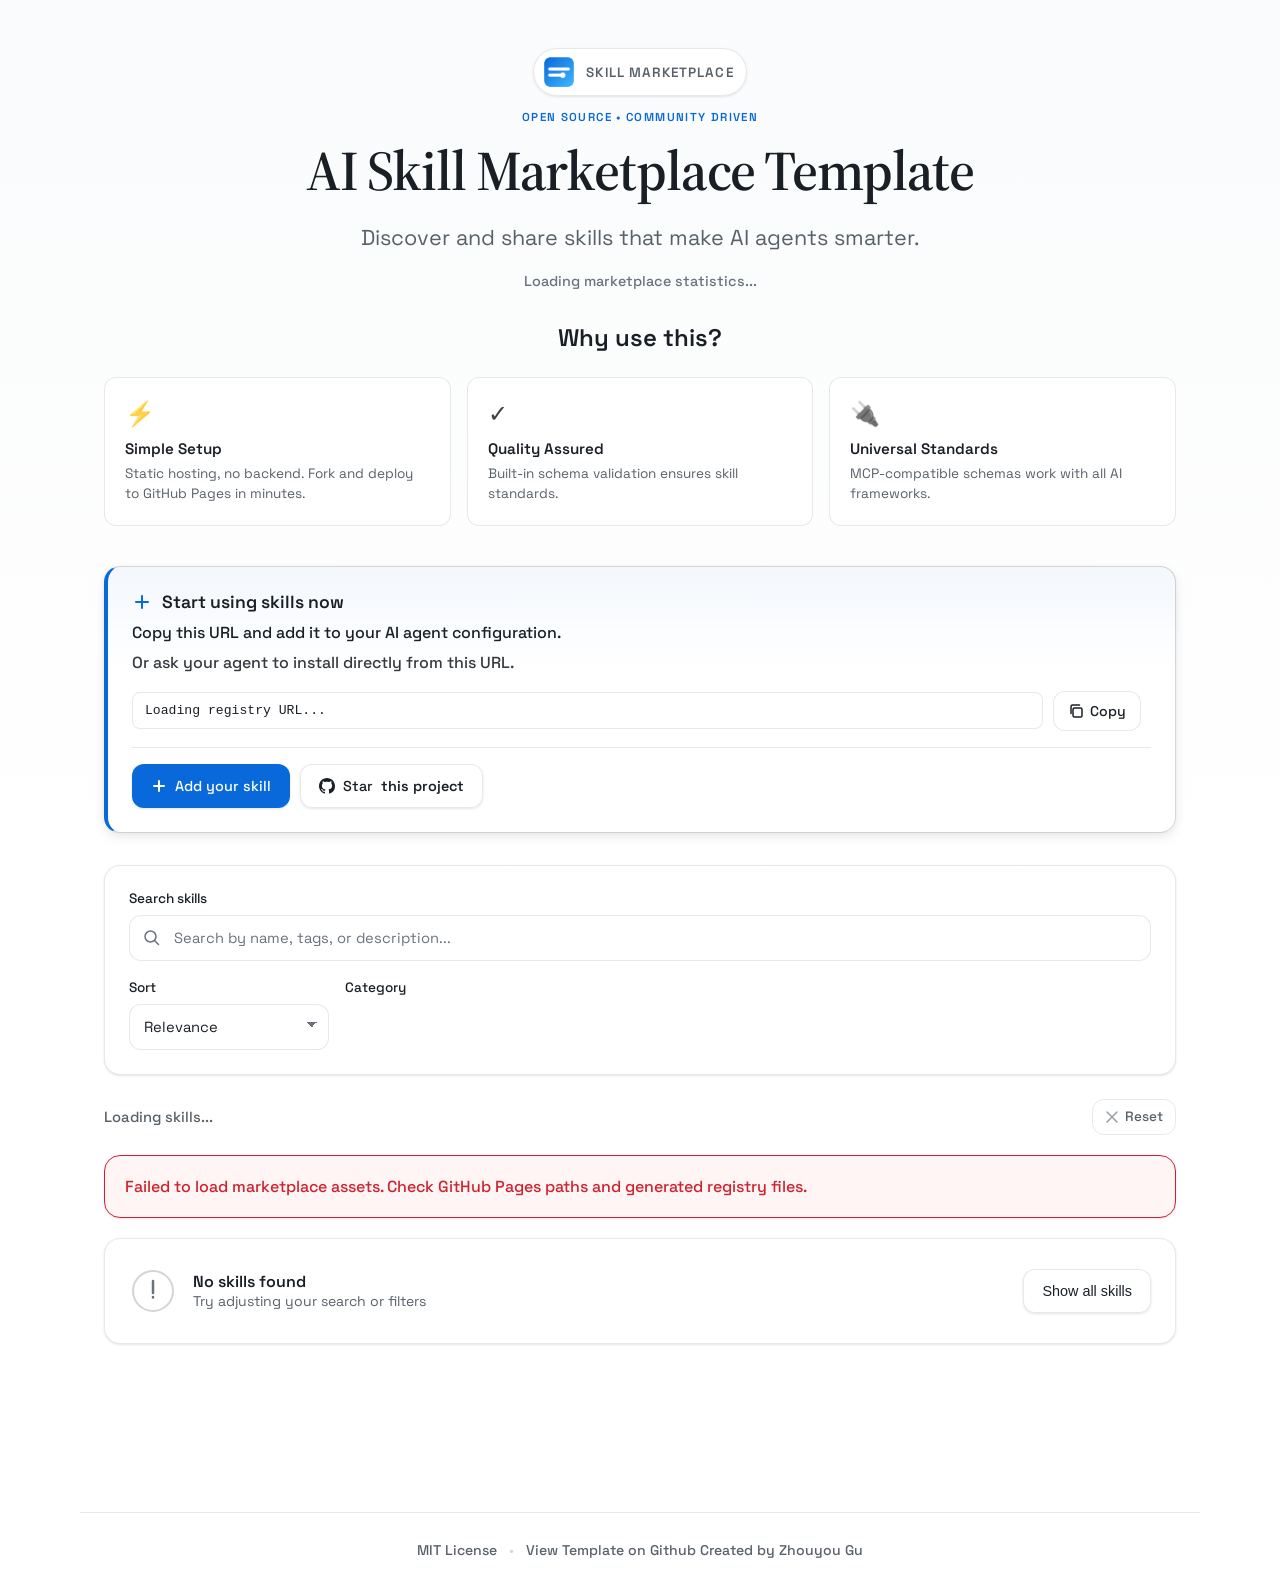
==== commit 0f6008b0: "Refine quickstart UI and keep local CTAs visible but disabled" ====
--- a/marketplace/index.html
+++ b/marketplace/index.html
@@ -83,7 +83,7 @@
             Start using skills now
           </h2>
           <p class="quickstart-description">
-            Copy this URL and add it to your AI agent configuration.
+            <span class="quickstart-description-main">Copy this URL and add it to your AI agent configuration.</span>
             <span class="quickstart-description-alt">Or ask your agent to install directly from this URL.</span>
           </p>
         </div>
--- a/marketplace/style.css
+++ b/marketplace/style.css
@@ -191,11 +191,31 @@
   box-shadow: var(--shadow-sm);
 }
 
+.btn.is-disabled {
+  opacity: 0.45;
+  filter: grayscale(0.25);
+  cursor: not-allowed;
+  pointer-events: none;
+  box-shadow: none;
+}
+
 .btn-secondary:hover {
   background: #fff;
   border-color: var(--line-strong);
   box-shadow: var(--shadow-md);
   transform: translateY(-1px);
+}
+
+.btn-secondary.is-live {
+  border-color: rgba(9, 105, 218, 0.45);
+  background: linear-gradient(180deg, rgba(9, 105, 218, 0.12) 0%, rgba(9, 105, 218, 0.04) 100%);
+  box-shadow: 0 0 0 1px rgba(9, 105, 218, 0.2), var(--shadow-sm);
+}
+
+.btn-secondary.is-live:hover {
+  border-color: rgba(9, 105, 218, 0.65);
+  background: linear-gradient(180deg, rgba(9, 105, 218, 0.18) 0%, rgba(9, 105, 218, 0.06) 100%);
+  box-shadow: 0 0 0 1px rgba(9, 105, 218, 0.3), var(--shadow-md);
 }
 
 .btn-ghost-link {
@@ -236,6 +256,7 @@
   display: flex;
   flex-direction: column;
   gap: 8px;
+  min-width: 0;
 }
 
 .control label {
@@ -249,6 +270,10 @@
   grid-template-columns: minmax(140px, 200px) 1fr;
   gap: 16px;
   align-items: start;
+}
+
+.control-group > * {
+  min-width: 0;
 }
 
 .control-label {
@@ -301,6 +326,7 @@
 input,
 select {
   width: 100%;
+  max-width: 100%;
   min-height: 46px;
   border: 1px solid var(--line);
   border-radius: var(--radius-md);
@@ -314,6 +340,20 @@
 
 input[type="search"] {
   padding-left: 44px;
+}
+
+select {
+  -webkit-appearance: none;
+  appearance: none;
+  padding-right: 38px;
+  background-image:
+    linear-gradient(45deg, transparent 50%, var(--text-2) 50%),
+    linear-gradient(135deg, var(--text-2) 50%, transparent 50%);
+  background-position:
+    calc(100% - 16px) calc(50% - 2px),
+    calc(100% - 11px) calc(50% - 2px);
+  background-size: 5px 5px, 5px 5px;
+  background-repeat: no-repeat;
 }
 
 input::placeholder {
@@ -449,14 +489,14 @@
 }
 
 .quickstart {
-  border: 2px solid var(--accent);
+  border: 1px solid var(--line-strong);
   border-radius: var(--radius-lg);
-  background: var(--card);
-  box-shadow: 0 0 0 4px var(--accent-light), var(--shadow-md);
+  background: linear-gradient(180deg, rgba(9, 105, 218, 0.04) 0%, var(--card) 40%);
   padding: 24px;
   margin: 0 0 32px;
   box-shadow: var(--shadow-md);
   border-left: 4px solid var(--accent);
+  min-width: 0;
 }
 
 .quickstart-header {
@@ -480,14 +520,21 @@
 
 .quickstart-description {
   margin: 0;
-  font-size: 0.88rem;
-  color: var(--text-1);
+  font-size: 1rem;
+  color: var(--text-0);
   line-height: 1.5;
+  font-weight: 500;
+}
+
+.quickstart-description-main {
+  display: block;
 }
 
 .quickstart-description-alt {
   display: block;
-  margin-top: 2px;
+  margin-top: 6px;
+  color: var(--text-0);
+  opacity: 0.88;
 }
 
 .registry-row {
@@ -495,12 +542,20 @@
   flex-wrap: wrap;
   align-items: center;
   gap: 10px;
+  min-width: 0;
+}
+
+.registry-row > * {
+  min-width: 0;
 }
 
 .registry-url {
-  flex: 1;
+  flex: 1 1 360px;
+  width: auto;
+  max-width: none;
   min-width: 0;
   display: block;
+  box-sizing: border-box;
   background: rgba(255, 255, 255, 0.9);
   border: 1px solid var(--line);
   border-radius: var(--radius-sm);
@@ -1014,6 +1069,12 @@
   .registry-row {
     flex-direction: column;
     align-items: stretch;
+  }
+
+  .registry-url {
+    width: 100%;
+    max-width: 100%;
+    flex: 1 1 auto;
   }
 
   .btn-copy {
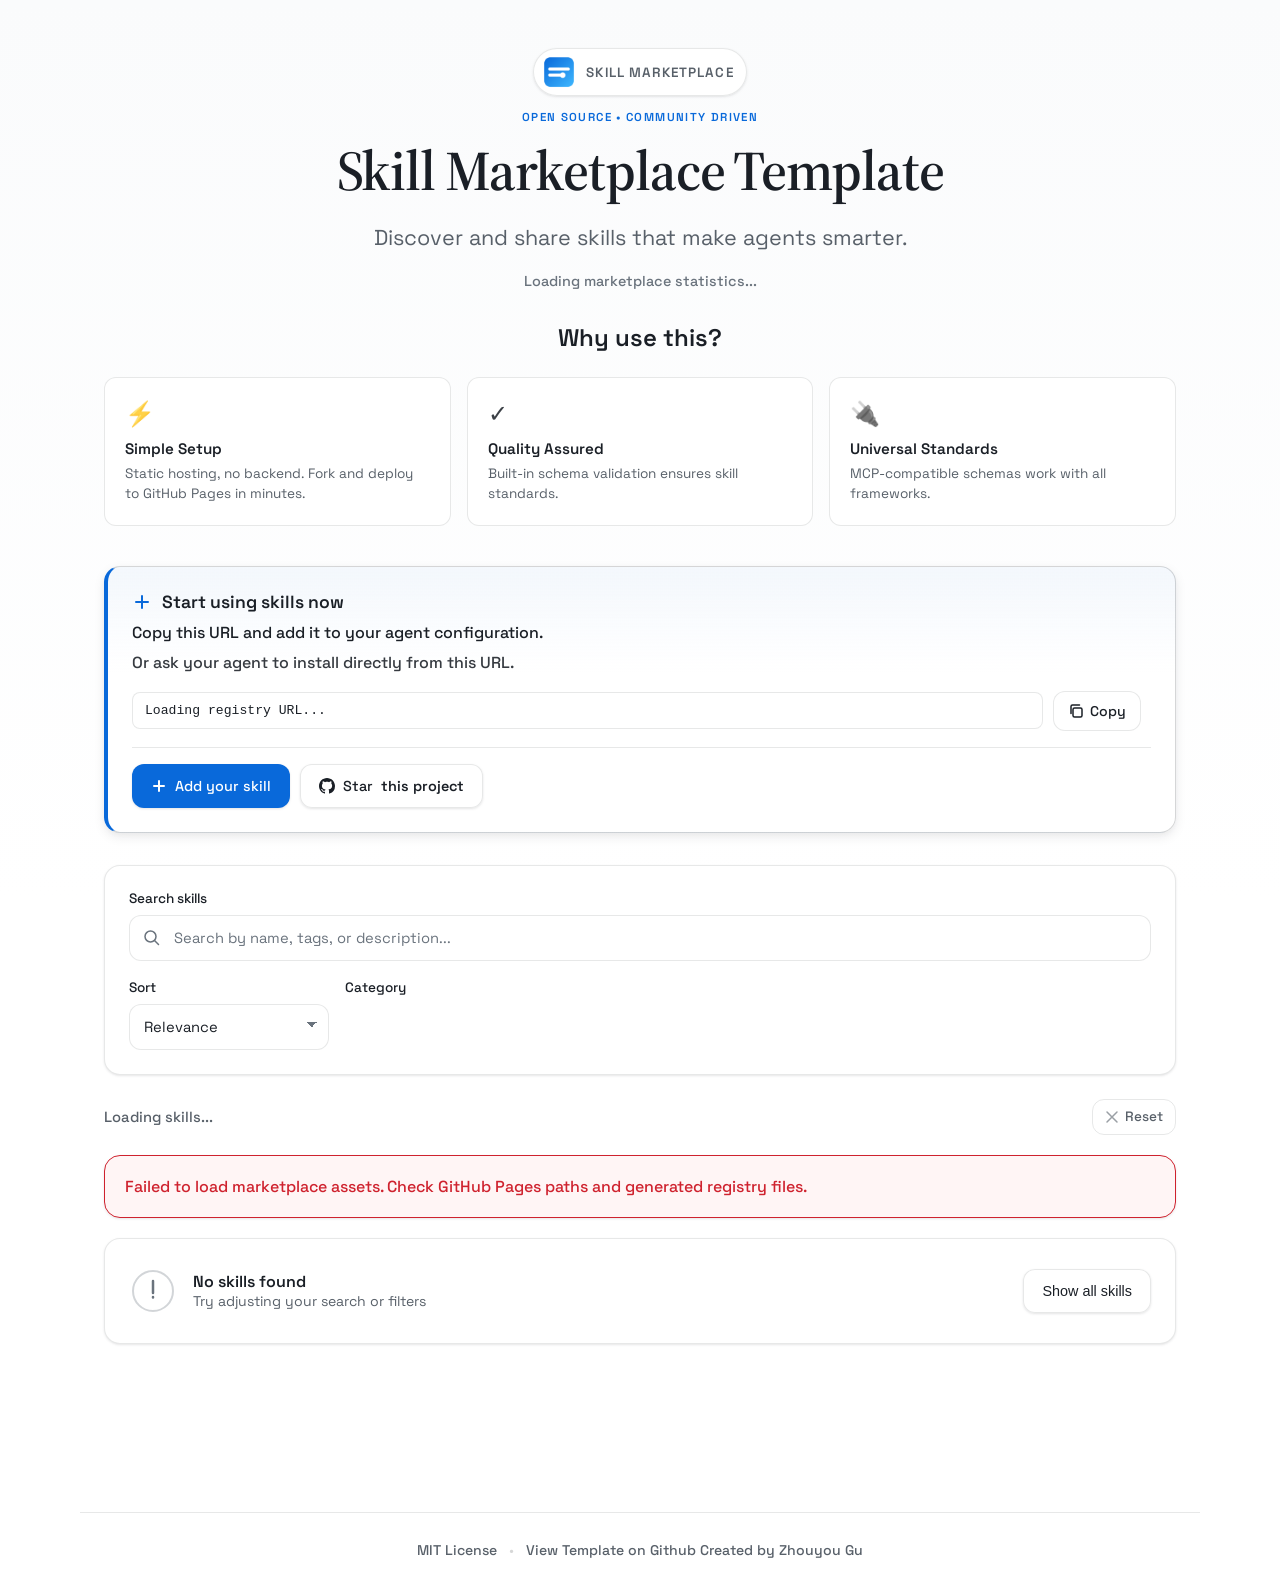
==== commit 49ca31fa: "Rename marketplace branding and refresh preview image" ====
--- a/marketplace/index.html
+++ b/marketplace/index.html
@@ -5,10 +5,10 @@
     <meta name="viewport" content="width=device-width, initial-scale=1">
     <meta name="author" content="Zhouyou Gu">
     <meta name="license" content="MIT">
-    <meta name="description" content="Fork-friendly, GitHub-native marketplace template for reusable AI agent skills.">
+    <meta name="description" content="Fork-friendly, GitHub-native marketplace template for reusable agent skills.">
     <meta name="theme-color" content="#1f6f62">
     <link rel="canonical" href="./">
-    <title>AI Skill Marketplace Template</title>
+    <title>Skill Marketplace Template</title>
     <link rel="icon" href="assets/icon.svg" type="image/svg+xml" sizes="any">
     <link rel="icon" href="assets/favicon-32.png" type="image/png" sizes="32x32">
     <link rel="icon" href="assets/favicon-16.png" type="image/png" sizes="16x16">
@@ -16,20 +16,20 @@
 
     <meta property="og:type" content="website">
     <meta property="og:url" content="./">
-    <meta property="og:title" content="AI Skill Marketplace Template">
+    <meta property="og:title" content="Skill Marketplace Template">
     <meta property="og:description" content="Reusable agent skills with a registry-first, GitHub-native workflow.">
     <meta property="og:image" content="assets/preview.png?v=3">
     <meta property="og:image:secure_url" content="assets/preview.png?v=3">
     <meta property="og:image:type" content="image/png">
     <meta property="og:image:width" content="1200">
     <meta property="og:image:height" content="630">
-    <meta property="og:image:alt" content="AI Skill Marketplace preview card">
+    <meta property="og:image:alt" content="Skill Marketplace preview card">
 
     <meta name="twitter:card" content="summary_large_image">
-    <meta name="twitter:title" content="AI Skill Marketplace Template">
-    <meta name="twitter:description" content="Fork-friendly marketplace template for reusable AI agent skills.">
+    <meta name="twitter:title" content="Skill Marketplace Template">
+    <meta name="twitter:description" content="Fork-friendly marketplace template for reusable agent skills.">
     <meta name="twitter:image" content="assets/preview.png?v=3">
-    <meta name="twitter:image:alt" content="AI Skill Marketplace preview card">
+    <meta name="twitter:image:alt" content="Skill Marketplace preview card">
     <link rel="preconnect" href="https://fonts.googleapis.com">
     <link rel="preconnect" href="https://fonts.gstatic.com" crossorigin>
     <link href="https://fonts.googleapis.com/css2?family=Space+Grotesk:wght@400;500;700&family=Source+Serif+4:opsz,wght@8..60,400;8..60,600&display=swap" rel="stylesheet">
@@ -46,8 +46,8 @@
           <span class="hero-brand-text">Skill Marketplace</span>
         </div>
         <p class="eyebrow">Open Source • Community Driven</p>
-        <h1 id="marketplace-title">AI Skill Marketplace Template</h1>
-        <p id="marketplace-description" class="hero-lead">Discover and share skills that make AI agents smarter.</p>
+        <h1 id="marketplace-title">Skill Marketplace Template</h1>
+        <p id="marketplace-description" class="hero-lead">Discover and share skills that make agents smarter.</p>
         <p id="hero-stats" class="hero-stats" aria-live="polite">Loading marketplace statistics...</p>
       </header>
 
@@ -69,7 +69,7 @@
           <article class="feature-card">
             <div class="feature-icon" aria-hidden="true">🔌</div>
             <h3>Universal Standards</h3>
-            <p>MCP-compatible schemas work with all AI frameworks.</p>
+            <p>MCP-compatible schemas work with all frameworks.</p>
           </article>
         </div>
       </section>
@@ -83,7 +83,7 @@
             Start using skills now
           </h2>
           <p class="quickstart-description">
-            <span class="quickstart-description-main">Copy this URL and add it to your AI agent configuration.</span>
+            <span class="quickstart-description-main">Copy this URL and add it to your agent configuration.</span>
             <span class="quickstart-description-alt">Or ask your agent to install directly from this URL.</span>
           </p>
         </div>
--- a/marketplace/style.css
+++ b/marketplace/style.css
@@ -1104,6 +1104,18 @@
     flex-direction: column;
     gap: 8px;
   }
+
+  .footer-links {
+    flex-direction: column;
+    align-items: center;
+    justify-content: center;
+    gap: 10px;
+    text-align: center;
+  }
+
+  .footer-divider {
+    display: none;
+  }
 }
 
 /* Small mobile breakpoint */
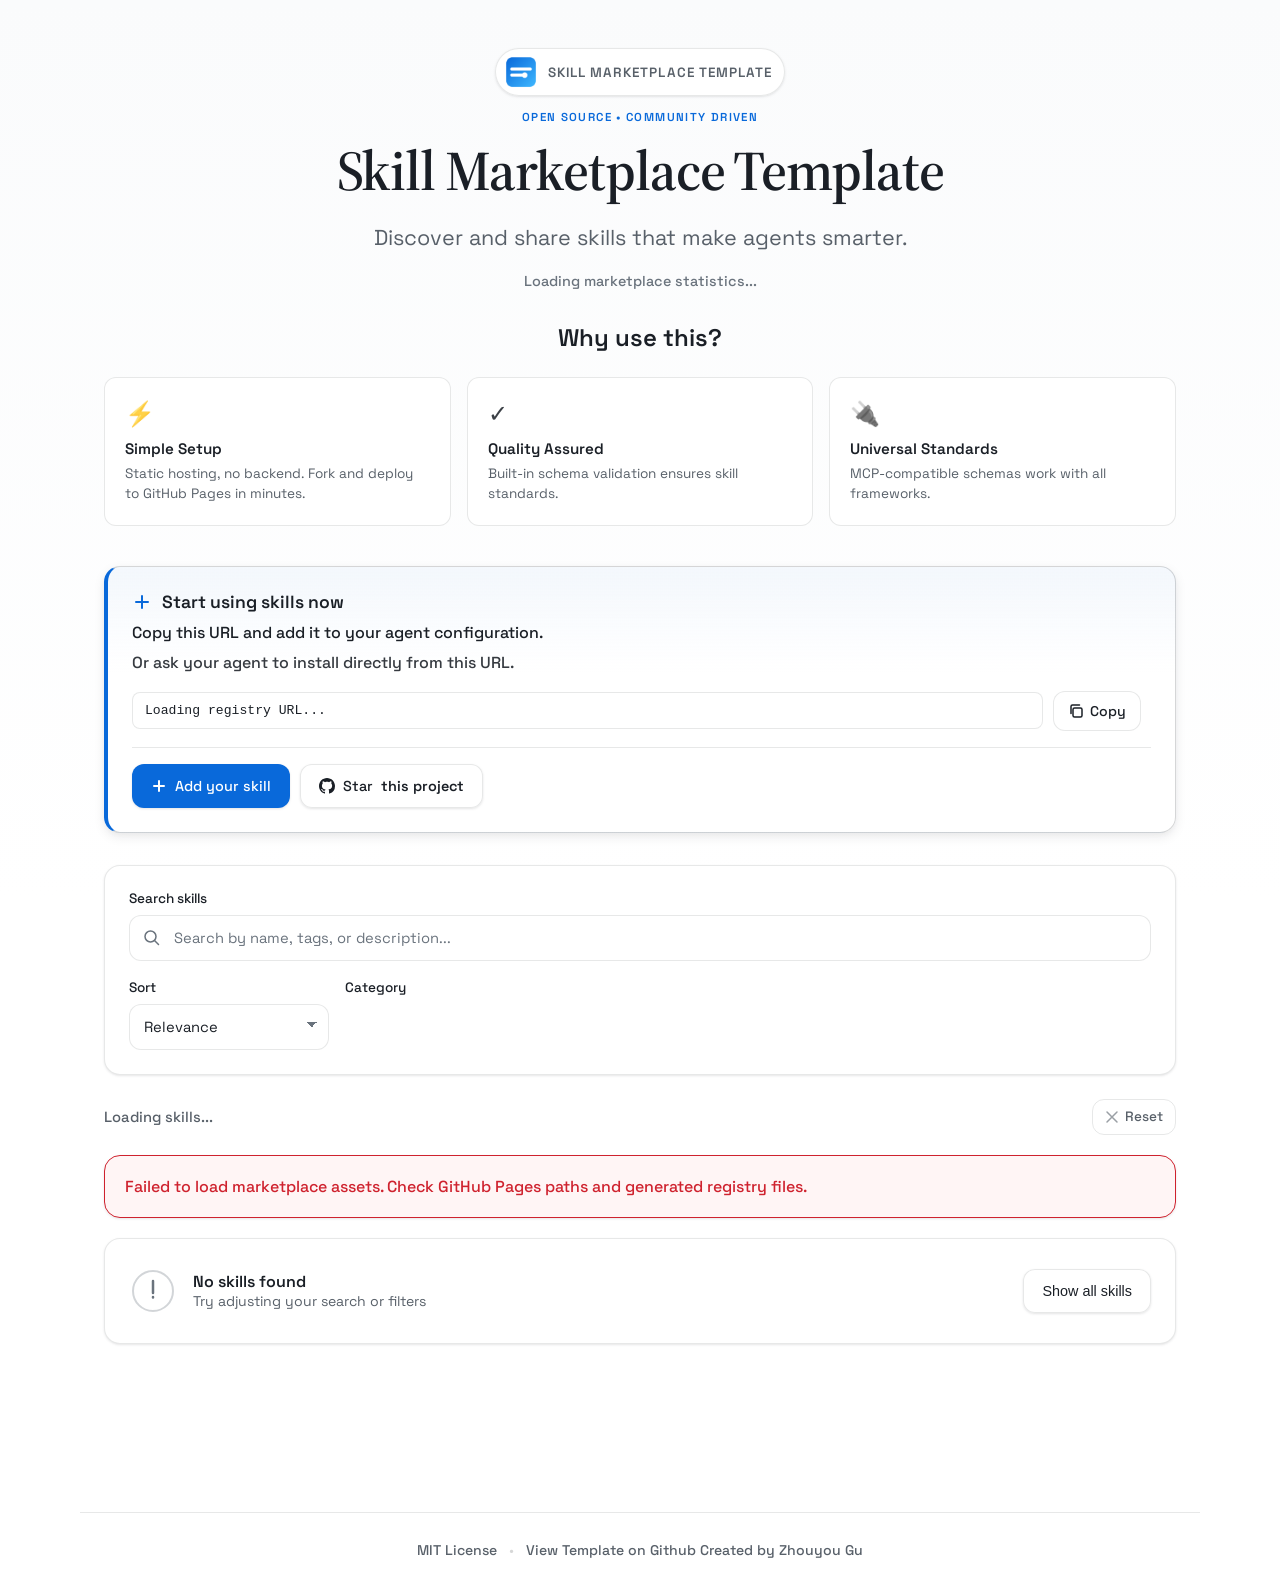
==== commit a522b796: "Update hero brand text to include Template" ====
--- a/marketplace/index.html
+++ b/marketplace/index.html
@@ -43,7 +43,7 @@
       <header class="hero">
         <div class="hero-brand">
           <img src="assets/icon-96.png" alt="Skill Marketplace icon" class="hero-brand-icon" width="42" height="42">
-          <span class="hero-brand-text">Skill Marketplace</span>
+          <span class="hero-brand-text">Skill Marketplace Template</span>
         </div>
         <p class="eyebrow">Open Source • Community Driven</p>
         <h1 id="marketplace-title">Skill Marketplace Template</h1>
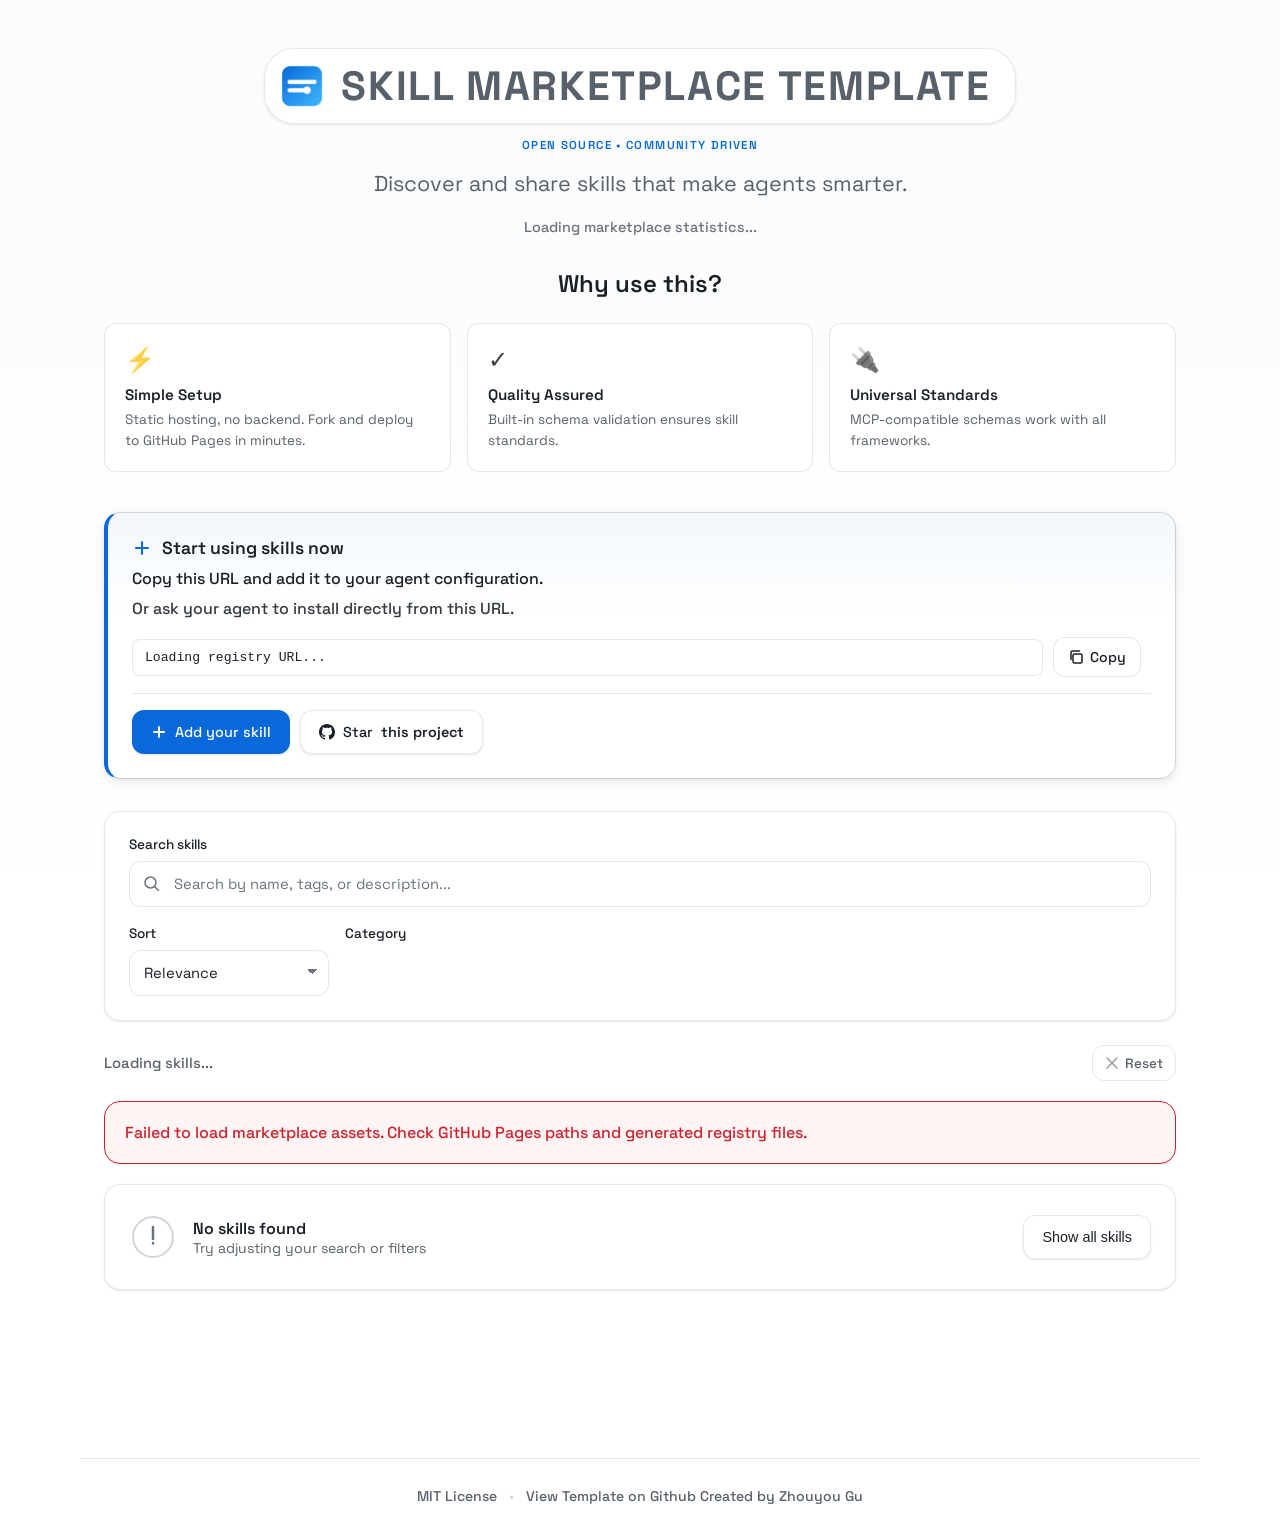
==== commit 7e3b43b5: "Refine marketplace hero branding" ====
--- a/marketplace/index.html
+++ b/marketplace/index.html
@@ -43,10 +43,9 @@
       <header class="hero">
         <div class="hero-brand">
           <img src="assets/icon-96.png" alt="Skill Marketplace icon" class="hero-brand-icon" width="42" height="42">
-          <span class="hero-brand-text">Skill Marketplace Template</span>
+          <h1 id="marketplace-title" class="hero-brand-title">Skill Marketplace Template</h1>
         </div>
         <p class="eyebrow">Open Source • Community Driven</p>
-        <h1 id="marketplace-title">Skill Marketplace Template</h1>
         <p id="marketplace-description" class="hero-lead">Discover and share skills that make agents smarter.</p>
         <p id="hero-stats" class="hero-stats" aria-live="polite">Loading marketplace statistics...</p>
       </header>
@@ -186,7 +185,7 @@
     <footer class="footer">
       <div class="footer-content">
         <div class="footer-links">
-          <a href="../LICENSE" target="_blank" rel="noopener noreferrer">MIT License</a>
+          <a id="footer-license-link" href="../LICENSE" target="_blank" rel="noopener noreferrer">MIT License</a>
           <span class="footer-divider">•</span>
           <a id="footer-repo-link" href="https://github.com/zhouyou-gu/skill-marketplace-template" target="_blank" rel="noopener noreferrer">View Template on Github Created by Zhouyou Gu</a>
         </div>
--- a/marketplace/style.css
+++ b/marketplace/style.css
@@ -85,28 +85,33 @@
 .hero-brand {
   display: inline-flex;
   align-items: center;
-  gap: 10px;
-  padding: 6px 12px 6px 8px;
-  border-radius: 999px;
+  gap: 16px;
+  padding: 14px 24px 14px 14px;
+  border-radius: 30px;
   border: 1px solid var(--line);
   background: rgba(255, 255, 255, 0.85);
   box-shadow: var(--shadow-sm);
   margin-bottom: 14px;
+  max-width: min(100%, 800px);
 }
 
 .hero-brand-icon {
-  width: 34px;
-  height: 34px;
-  border-radius: 9px;
+  width: 46px;
+  height: 46px;
+  border-radius: 12px;
   flex-shrink: 0;
 }
 
-.hero-brand-text {
-  font-size: 0.84rem;
-  letter-spacing: 0.08em;
+.hero-brand-title {
+  font-family: "Space Grotesk", -apple-system, BlinkMacSystemFont, "Segoe UI", sans-serif;
+  font-size: clamp(1.58rem, 3.9vw, 2.55rem);
+  line-height: 1.05;
+  font-weight: 700;
+  letter-spacing: 0.04em;
   text-transform: uppercase;
-  font-weight: 600;
   color: var(--text-1);
+  margin: 0;
+  text-wrap: balance;
 }
 
 .eyebrow {
@@ -125,10 +130,6 @@
   font-weight: 600;
   margin: 0 0 20px;
   letter-spacing: -0.02em;
-}
-
-#marketplace-title {
-  white-space: nowrap;
 }
 
 .hero-lead {
@@ -139,6 +140,25 @@
   max-width: 600px;
   margin-left: auto;
   margin-right: auto;
+}
+
+@media (max-width: 640px) {
+  .hero-brand {
+    gap: 12px;
+    padding: 12px 18px 12px 12px;
+    align-items: center;
+    border-radius: 26px;
+  }
+
+  .hero-brand-icon {
+    width: 52px;
+    height: 52px;
+    align-self: center;
+  }
+
+  .hero-brand-title {
+    letter-spacing: 0.03em;
+  }
 }
 
 .btn {
@@ -1121,17 +1141,19 @@
 /* Small mobile breakpoint */
 @media (max-width: 480px) {
   .hero-brand {
-    gap: 8px;
-    padding: 5px 10px 5px 7px;
+    gap: 12px;
+    padding: 12px 16px 12px 12px;
+    border-radius: 24px;
   }
 
   .hero-brand-icon {
-    width: 30px;
-    height: 30px;
-  }
-
-  .hero-brand-text {
-    font-size: 0.76rem;
+    width: 56px;
+    height: 56px;
+  }
+
+  .hero-brand-title {
+    font-size: clamp(1.52rem, 6.8vw, 2rem);
+    letter-spacing: 0.02em;
   }
 
   h1 {
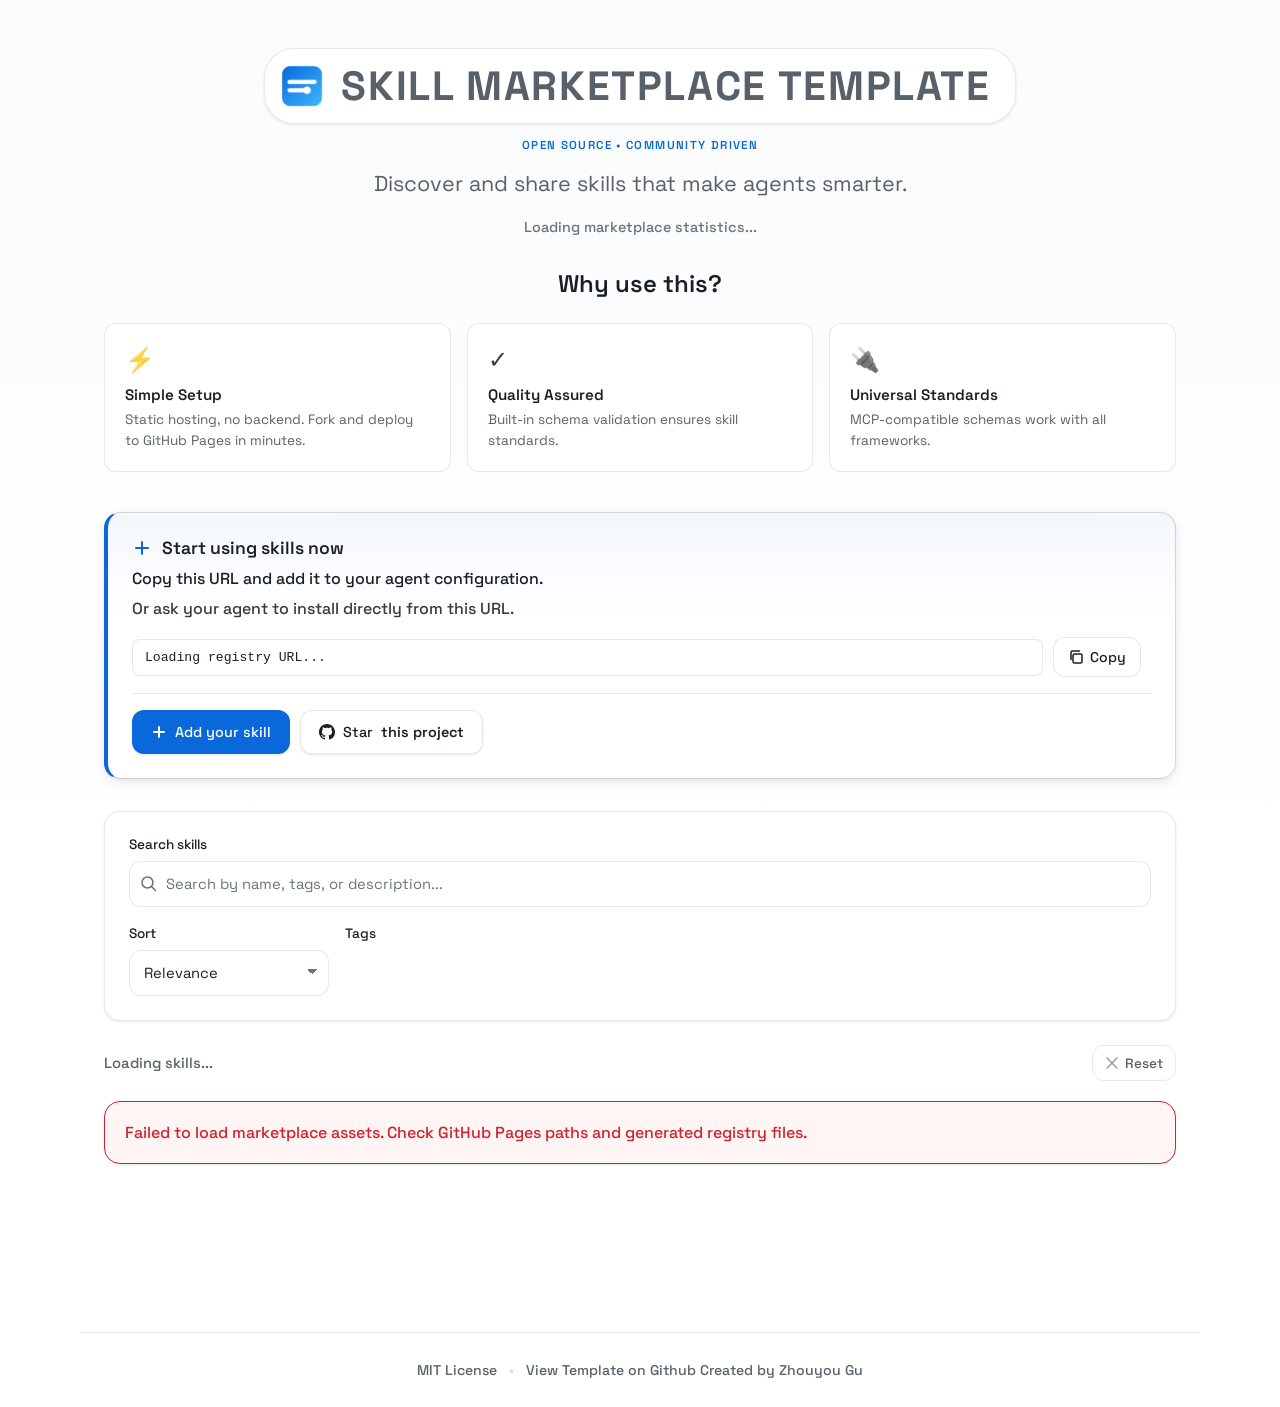
==== commit f8e880d3: "Replace category chip filters with token-based search and tag system Swap out the static category fi" ====
--- a/marketplace/index.html
+++ b/marketplace/index.html
@@ -118,12 +118,13 @@
           <label for="search-input">
             <span class="control-label">Search skills</span>
           </label>
-          <div class="input-wrapper">
-            <svg class="input-icon" width="18" height="18" viewBox="0 0 18 18" fill="none" aria-hidden="true">
+          <div class="token-input" id="search-container" tabindex="-1">
+            <svg class="token-input-icon" width="18" height="18" viewBox="0 0 18 18" fill="none" aria-hidden="true">
               <circle cx="7.5" cy="7.5" r="5.5" stroke="currentColor" stroke-width="1.5"/>
               <path d="M11.5 11.5l4 4" stroke="currentColor" stroke-width="1.5" stroke-linecap="round"/>
             </svg>
-            <input id="search-input" type="search" placeholder="Search by name, tags, or description..." autocomplete="off" spellcheck="false" aria-label="Search skills">
+            <input id="search-input" type="text" placeholder="Search by name, tags, or description..." autocomplete="off" spellcheck="false" aria-label="Search skills">
+            <div id="autocomplete" class="autocomplete" hidden></div>
           </div>
         </div>
 
@@ -134,17 +135,17 @@
             </label>
             <select id="sort-select" aria-label="Sort skills">
               <option value="relevance">Relevance</option>
-              <option value="config">Recommended</option>
               <option value="alpha">Alphabetical</option>
             </select>
           </div>
 
           <div class="control filter">
-            <label for="category-chips">
-              <span class="control-label">Category</span>
+            <label for="tag-chips">
+              <span class="control-label">Tags</span>
             </label>
-            <div id="category-chips" class="chips" role="group" aria-label="Filter by category"></div>
+            <div id="tag-chips" class="chips" role="group" aria-label="Filter by tag"></div>
           </div>
+
         </div>
       </section>
 
--- a/marketplace/style.css
+++ b/marketplace/style.css
@@ -343,6 +343,155 @@
   color: var(--accent);
 }
 
+/* Token input (composite search bar with chips) */
+.token-input {
+  position: relative;
+  display: flex;
+  flex-wrap: wrap;
+  gap: 4px;
+  align-items: center;
+  width: 100%;
+  min-height: 46px;
+  border: 1px solid var(--line);
+  border-radius: var(--radius-md);
+  padding: 6px 10px;
+  background: rgba(255, 255, 255, 0.9);
+  transition: border-color 180ms var(--ease-smooth), box-shadow 180ms var(--ease-smooth);
+  cursor: text;
+}
+
+.token-input:focus-within {
+  border-color: var(--accent);
+  box-shadow: 0 0 0 3px var(--accent-light), var(--shadow-sm);
+}
+
+.token-input:focus {
+  outline: none;
+}
+
+.token-input-icon {
+  color: var(--text-2);
+  flex-shrink: 0;
+  pointer-events: none;
+  transition: color 180ms var(--ease-smooth);
+}
+
+.token-input:focus-within .token-input-icon {
+  color: var(--accent);
+}
+
+.token-input input {
+  border: none;
+  outline: none;
+  background: transparent;
+  flex: 1;
+  min-width: 80px;
+  min-height: 32px;
+  padding: 4px 4px;
+  font: inherit;
+  font-size: 0.92rem;
+  color: var(--text-0);
+  box-shadow: none;
+}
+
+.token-input input:focus {
+  border: none;
+  box-shadow: none;
+}
+
+.token-input input:hover {
+  border: none;
+  background: transparent;
+}
+
+.token-chip {
+  display: inline-flex;
+  align-items: center;
+  gap: 4px;
+  padding: 2px 8px;
+  border-radius: 999px;
+  background: var(--accent);
+  color: #fff;
+  font-size: 0.82rem;
+  font-weight: 500;
+  white-space: nowrap;
+  line-height: 1.6;
+  user-select: none;
+  -webkit-user-select: none;
+  animation: chip-in 160ms var(--ease-smooth);
+}
+
+@keyframes chip-in {
+  from { opacity: 0; transform: scale(0.85); }
+  to { opacity: 1; transform: scale(1); }
+}
+
+.token-chip.is-negated {
+  background: var(--text-2);
+}
+
+.token-chip.is-selected {
+  outline: 2px solid var(--accent);
+  outline-offset: 1px;
+  box-shadow: 0 0 0 2px var(--accent-light);
+}
+
+.token-chip .token-remove {
+  display: inline-flex;
+  align-items: center;
+  justify-content: center;
+  width: 16px;
+  height: 16px;
+  border: none;
+  background: none;
+  color: inherit;
+  cursor: pointer;
+  opacity: 0.7;
+  padding: 0;
+  font-size: 0.75rem;
+  line-height: 1;
+  border-radius: 50%;
+  transition: opacity 120ms, background 120ms;
+}
+
+.token-chip .token-remove:hover {
+  opacity: 1;
+  background: rgba(255, 255, 255, 0.2);
+}
+
+/* Autocomplete dropdown */
+.autocomplete {
+  position: absolute;
+  top: 100%;
+  left: 0;
+  right: 0;
+  margin-top: 4px;
+  background: var(--card);
+  border: 1px solid var(--line);
+  border-radius: var(--radius-md);
+  box-shadow: var(--shadow-md);
+  z-index: 20;
+  max-height: 200px;
+  overflow-y: auto;
+}
+
+.autocomplete[hidden] {
+  display: none;
+}
+
+.autocomplete-item {
+  padding: 8px 14px;
+  cursor: pointer;
+  font-size: 0.88rem;
+  color: var(--text-0);
+  transition: background 80ms;
+}
+
+.autocomplete-item.is-active,
+.autocomplete-item:hover {
+  background: var(--accent-light);
+}
+
 input,
 select {
   width: 100%;
@@ -356,10 +505,6 @@
   color: var(--text-0);
   background: rgba(255, 255, 255, 0.9);
   transition: all 180ms var(--ease-smooth);
-}
-
-input[type="search"] {
-  padding-left: 44px;
 }
 
 select {
@@ -778,6 +923,10 @@
   justify-content: space-between;
   gap: 20px;
   padding: 28px 24px;
+}
+
+.panel.empty[hidden] {
+  display: none;
 }
 
 .empty-content {
